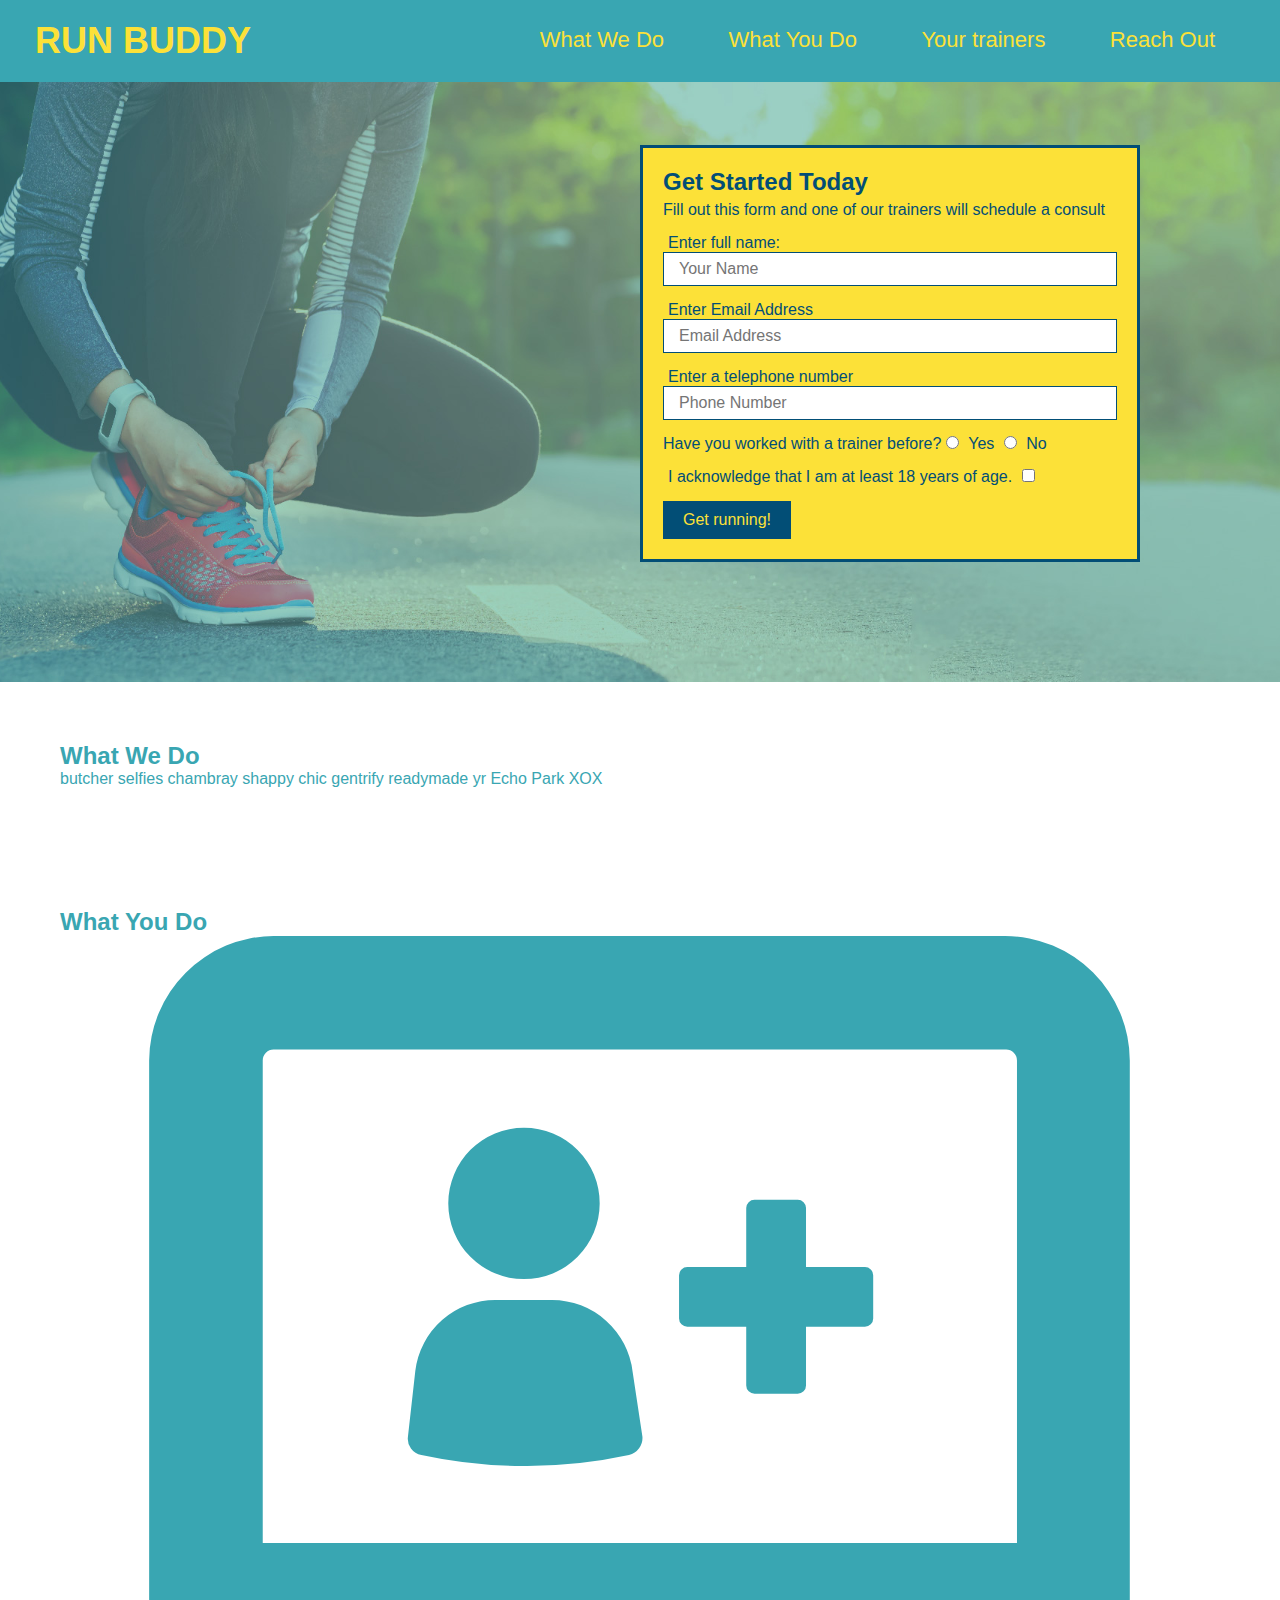
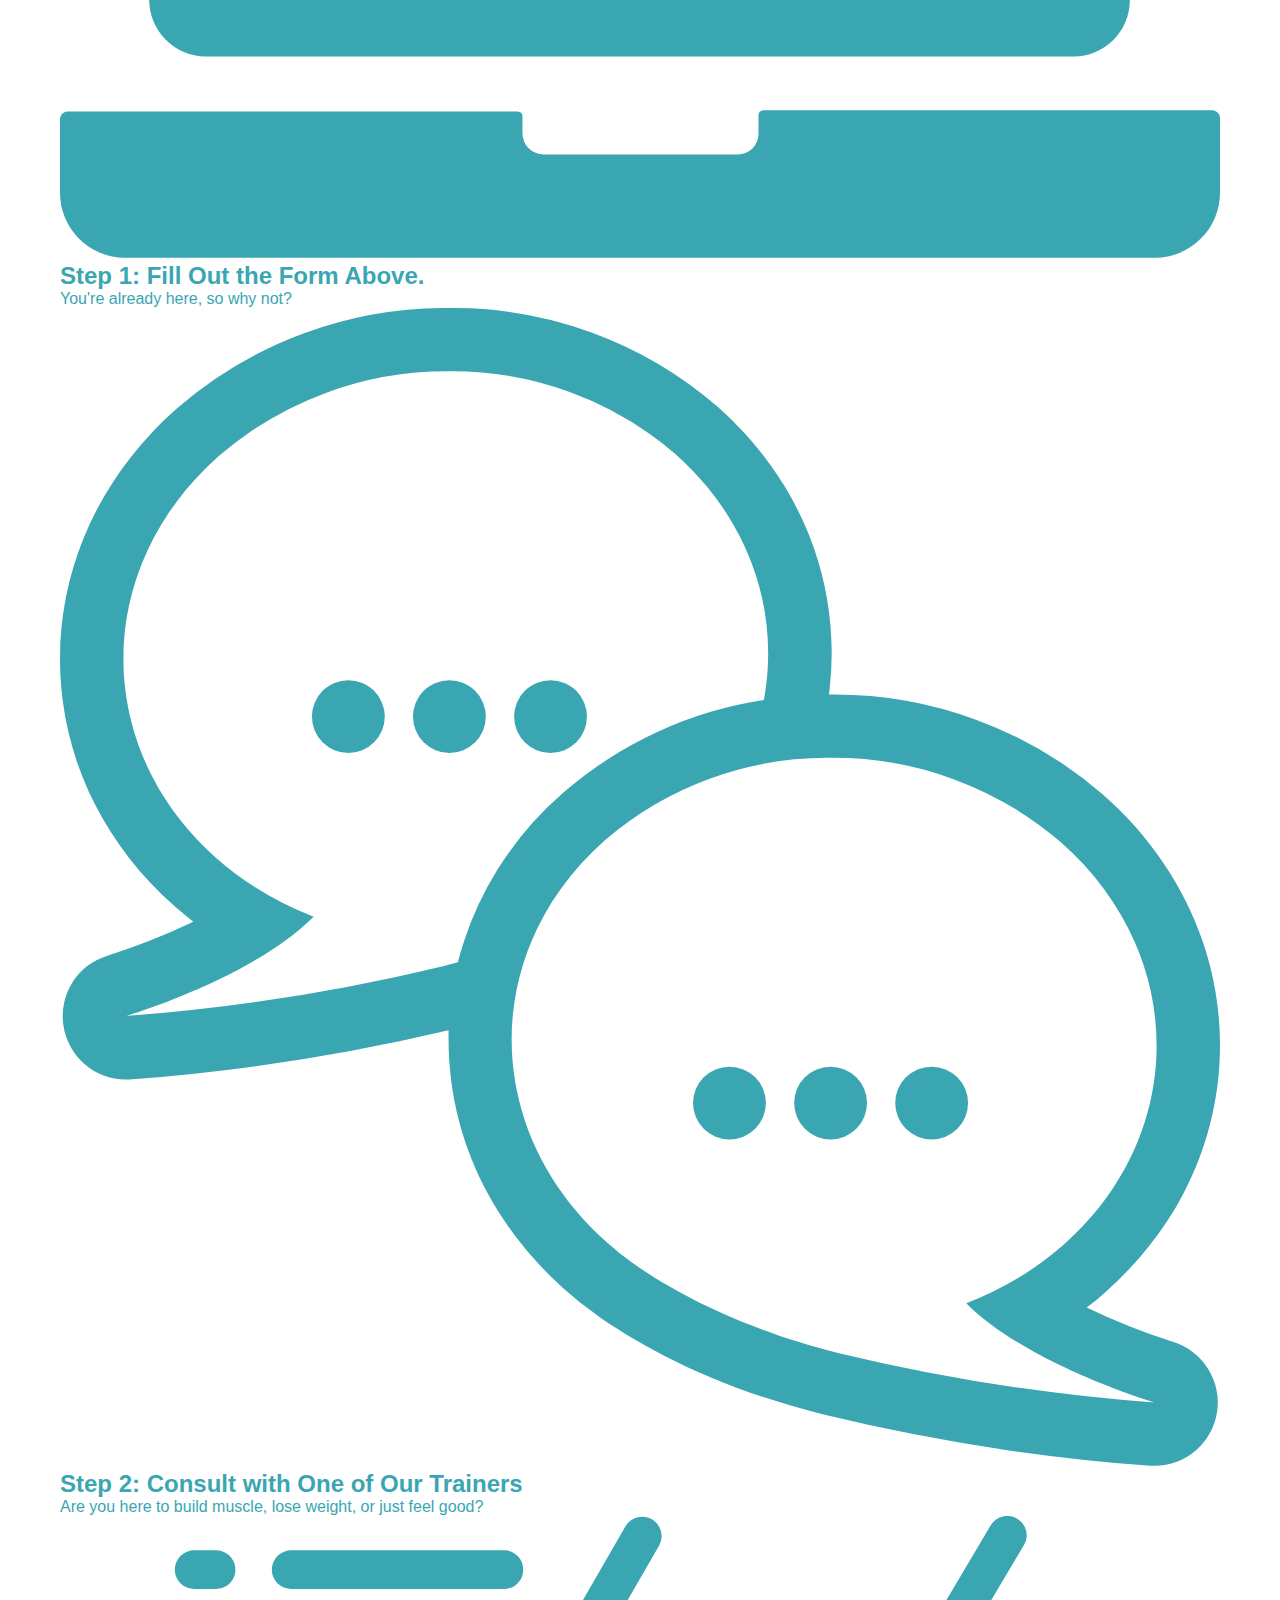
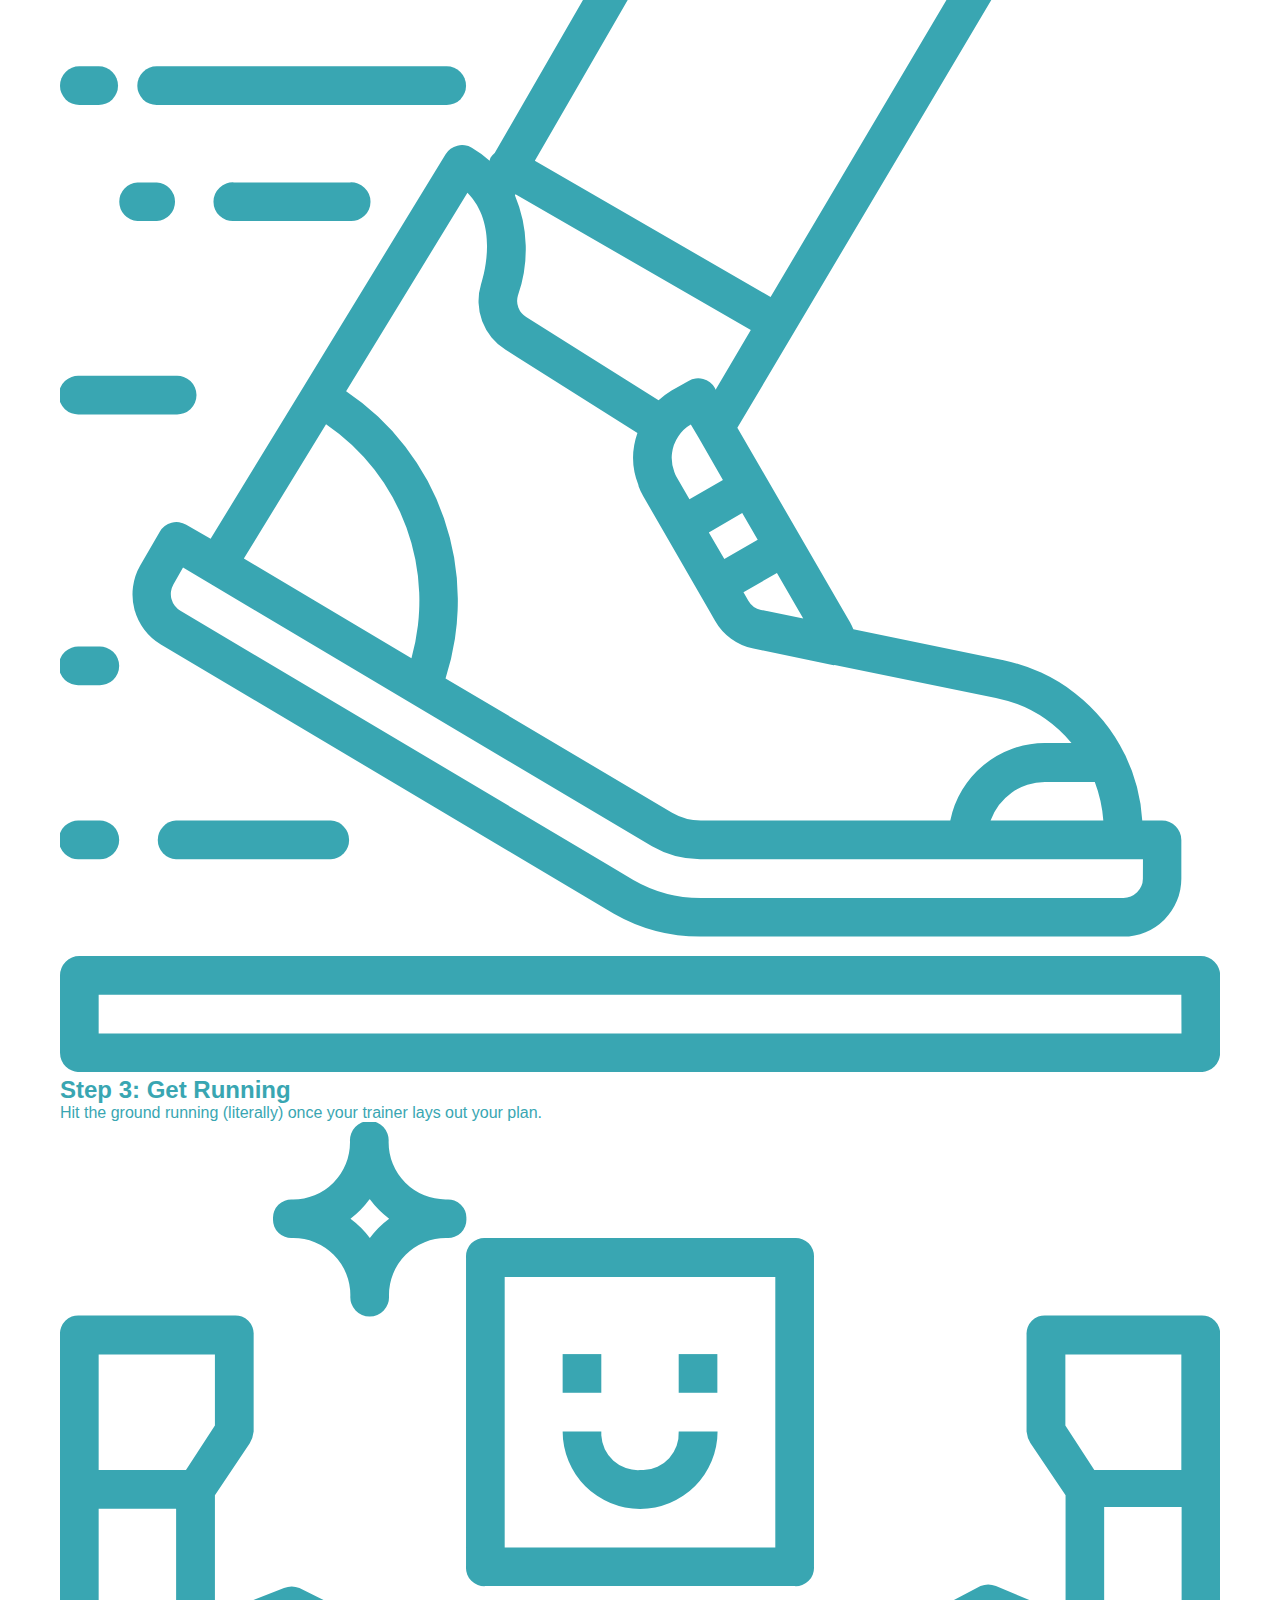
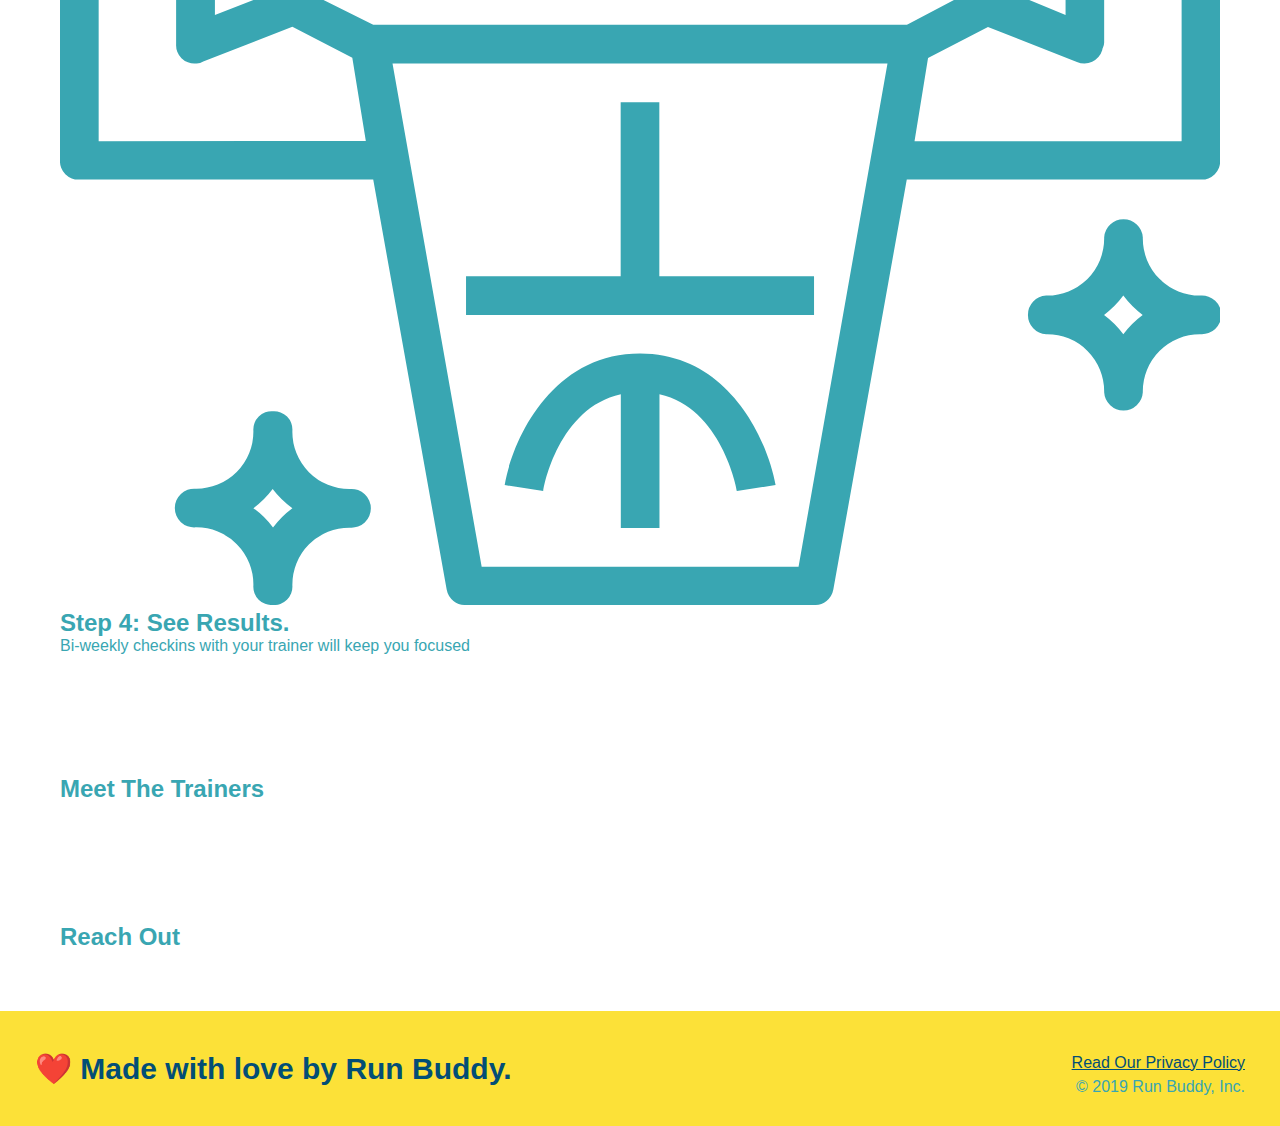
==== index.html @ 7d4fdf6b "added what you do images" ====
<!DOCTYPE html>
<html lang="en">
    <head>
        <meta charset="UTF-8" />
        <title>Run Buddy</title>
        <link rel="stylesheet" href="./assets/css/style.css">
    </head>
    <body>
        <!-- Navigation-->
        <header>
            <h1>
                <a href="/">RUN BUDDY</a>
            </h1>
            <nav>
                <!-- Unordered list element-->
                <ul>
                    <!-- List item element-->
                    <li>
                        <!-- Anchor element-->
                        <a href="#what-we-do">What We Do</a>
                    </li>
                    <li>
                        <a href="#what-you-do">What You Do</a>
                    </li>
                    <li>
                        <a href="#your-trainers">Your trainers</a>
                    </li>
                    <li>
                        <a href="#reach-out">Reach Out</a>
                    </li>
                </ul>
            </nav>
        </header>
        
        <!-- hero/Jumbotron-->
        <section class="hero">
            <div class="hero-form">
                <h3>Get Started Today</h3>
                <p>
                    Fill out this form and one of our trainers will schedule a consult
                </p>
                <!-- Add form element-->
                <Form>
                    <label for="name">Enter full name:</label>
                    <input type="text" placeholder="Your Name" name="name" id="name" class="form-input" />
                    <label for="email">Enter Email Address</label>
                    <input type="email" placeholder="Email Address" name="email" id="email" class="form-input" />
                    <label for="phone">Enter a telephone number</label>
                    <input type="tel" placeholder="Phone Number" name="phone" id="phone" class="form-input" />
                    <p>
                        Have you worked with a trainer before?
                        <input type="radio" name="trainer-confirm" id="trainer-yes" />
                        <label for="trainer-yes">Yes</label>
                        <input type="radio" name="trainer-confirm" id="trainer-no" />
                        <label for="trainer-no">No</label>
                    </p>
                    <p>
                        <label for="checkbox" >
                            I acknowledge that I am at least 18 years of age.
                        </label>
                        <input type="checkbox" name="age-confirm" id="checkbox" />
                    </p>
                    <button type="submit">
                        Get running!
                    </button>
                </Form>
            </div>
        </section>
        <!-- end hero-->

        <!-- "what we do" section-->
        <section id="what-we-do">
            <h2>What We Do</h2>
            <p>
                butcher selfies chambray shappy chic gentrify readymade yr Echo Park XOX
            </p>
        </section>

        <!-- "what you do" section-->
        <section id="what-you-do">
            <h2>What You Do</h2>

            <div>
                <img src="./assets/images/step-1.svg" alt="" />
                <h3>Step 1: Fill Out the Form Above.</h3>
                <p>You're already here, so why not?</p>
            </div>

            <div>
                <img src="./assets/images/step-2.svg" alt="" />
                <h3>Step 2: Consult with One of Our Trainers</h3>
                <p>Are you here to build muscle, lose weight, or just feel good?</p>
            </div>

            <div>
                <img src="./assets/images/step-3.svg" alt="" />
                <h3>Step 3: Get Running</h3>
                <p>Hit the ground running (literally) once your trainer lays out your plan.</p>
            </div>

            <div>
                <img src="./assets/images/step-4.svg" alt="" />
                <h3>Step 4: See Results.</h3>
                <p>Bi-weekly checkins with your trainer will keep you focused</p>
            </div>
        </section>
        
        <!-- "Meet the trainer" section-->
        <section>
            <h2>Meet The Trainers</h2>
        </section>

        <!-- "Reach Out" section-->
        <section>
            <h2>Reach Out</h2>
        </section>

        <!--Footer-->
        <footer>
            <h2>❤️ Made with love by Run Buddy.</h2>
            <div>
                <a href="#">Read Our Privacy Policy</a><br />
                &copy; 2019 Run Buddy, Inc.
            </div>
        </footer>
    </body>
</html>
---- assets/css/style.css ----
* {
    margin: 0;
    padding: 0;
    box-sizing: border-box;
}

body {
    color: #39a6b2;
    font-family: Helvetica, Arial, sans-serif;
}

/* apply styles to <header>*/
header {
    padding: 20px 35px;
    background-color: #39a6b2
}

header h1 {
    font-weight: bold;
    font-size: 36px;
    color: #fce138;
    margin: 0;
    display: inline;
}

header a {
    text-decoration: none;
    color: #fce138;
}

header nav {
    float: right;
    margin: 7px 0;
}

header nav ul li {
    display: inline;
}

header nav ul li a {
    margin: 0 30px;
    font-weight: lighter;
    font-size: 22px;
}

footer {
    background: #fce138;
    width: 100%;
    padding: 40px 35px;
}

footer h2{
    display: inline;
    color: #024e76;
    font-size: 30px;
    margin: 0;
}

footer div {
    float: right;
    line-height: 1.5;
    text-align: right;
}

footer a {
    color: #024e76;
}

section {
    padding: 60px;
}

/* Hero Style Start */
.hero {
    padding: 60px;
    background-image: url("../images/hero-bg.jpg");
    height: 600px;
    background-size: cover;
    background-position: center;
    position: relative;
}

.hero-form {
    background-color: #fce138;
    padding: 20px;
    width: 500px;
    color: #024e76;
    border: solid 3px #024e76;
    position: absolute;
    bottom: 120px;
    right: 140px;
}

.hero-form p {
    margin: 5px 0 15px 0;
}

section h3 {
    font-size: 24px;
    margin: 0;
}

.form-input {
    border: 1px solid #024e76;
    display: block;
    padding: 7px 15px;
    font-size: 16px;
    color: #024e76;
    width: 100%;
    margin-bottom: 15px;
}

.hero-form label {
    margin: 0 5px;
}

.hero-form button {
    color: #fce138;
    background-color: #024e76;
    border: none;
    padding: 10px 20px;
    font-size: 16px;
}
/* Hero Style End */
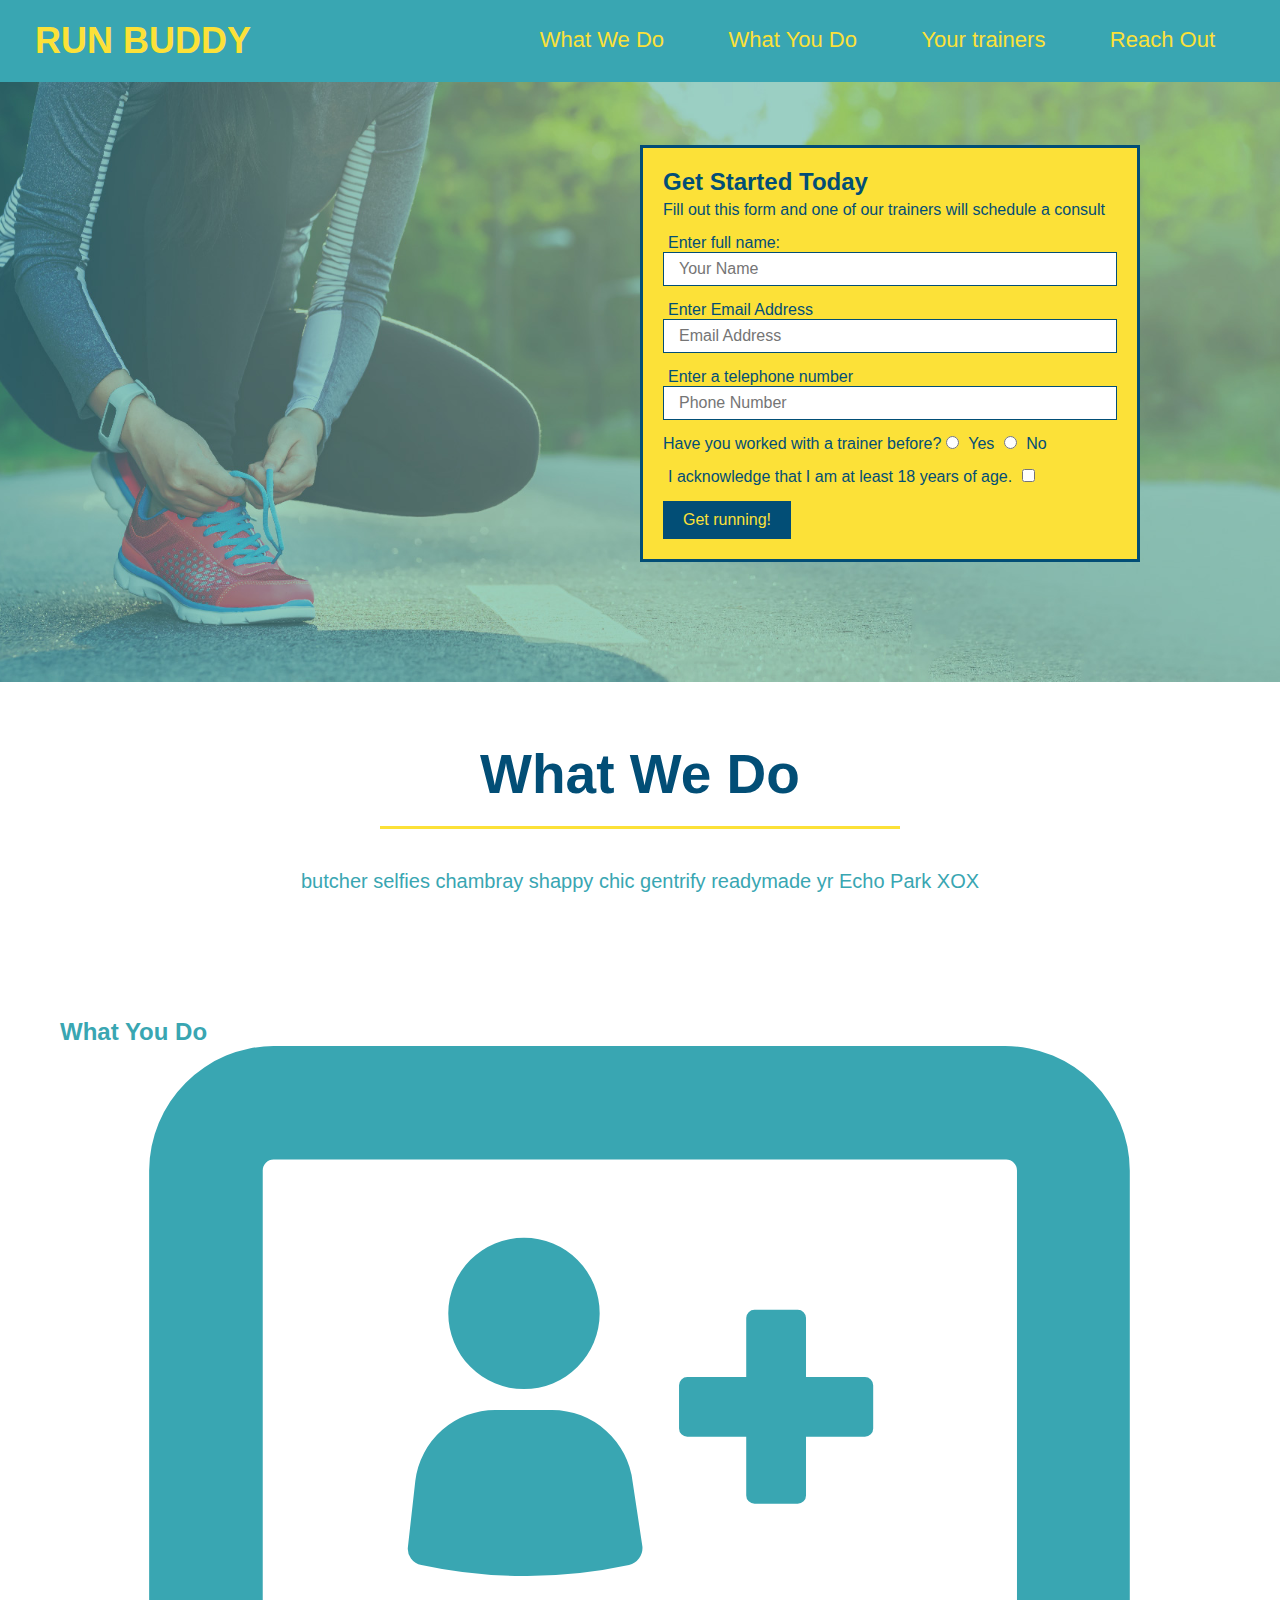
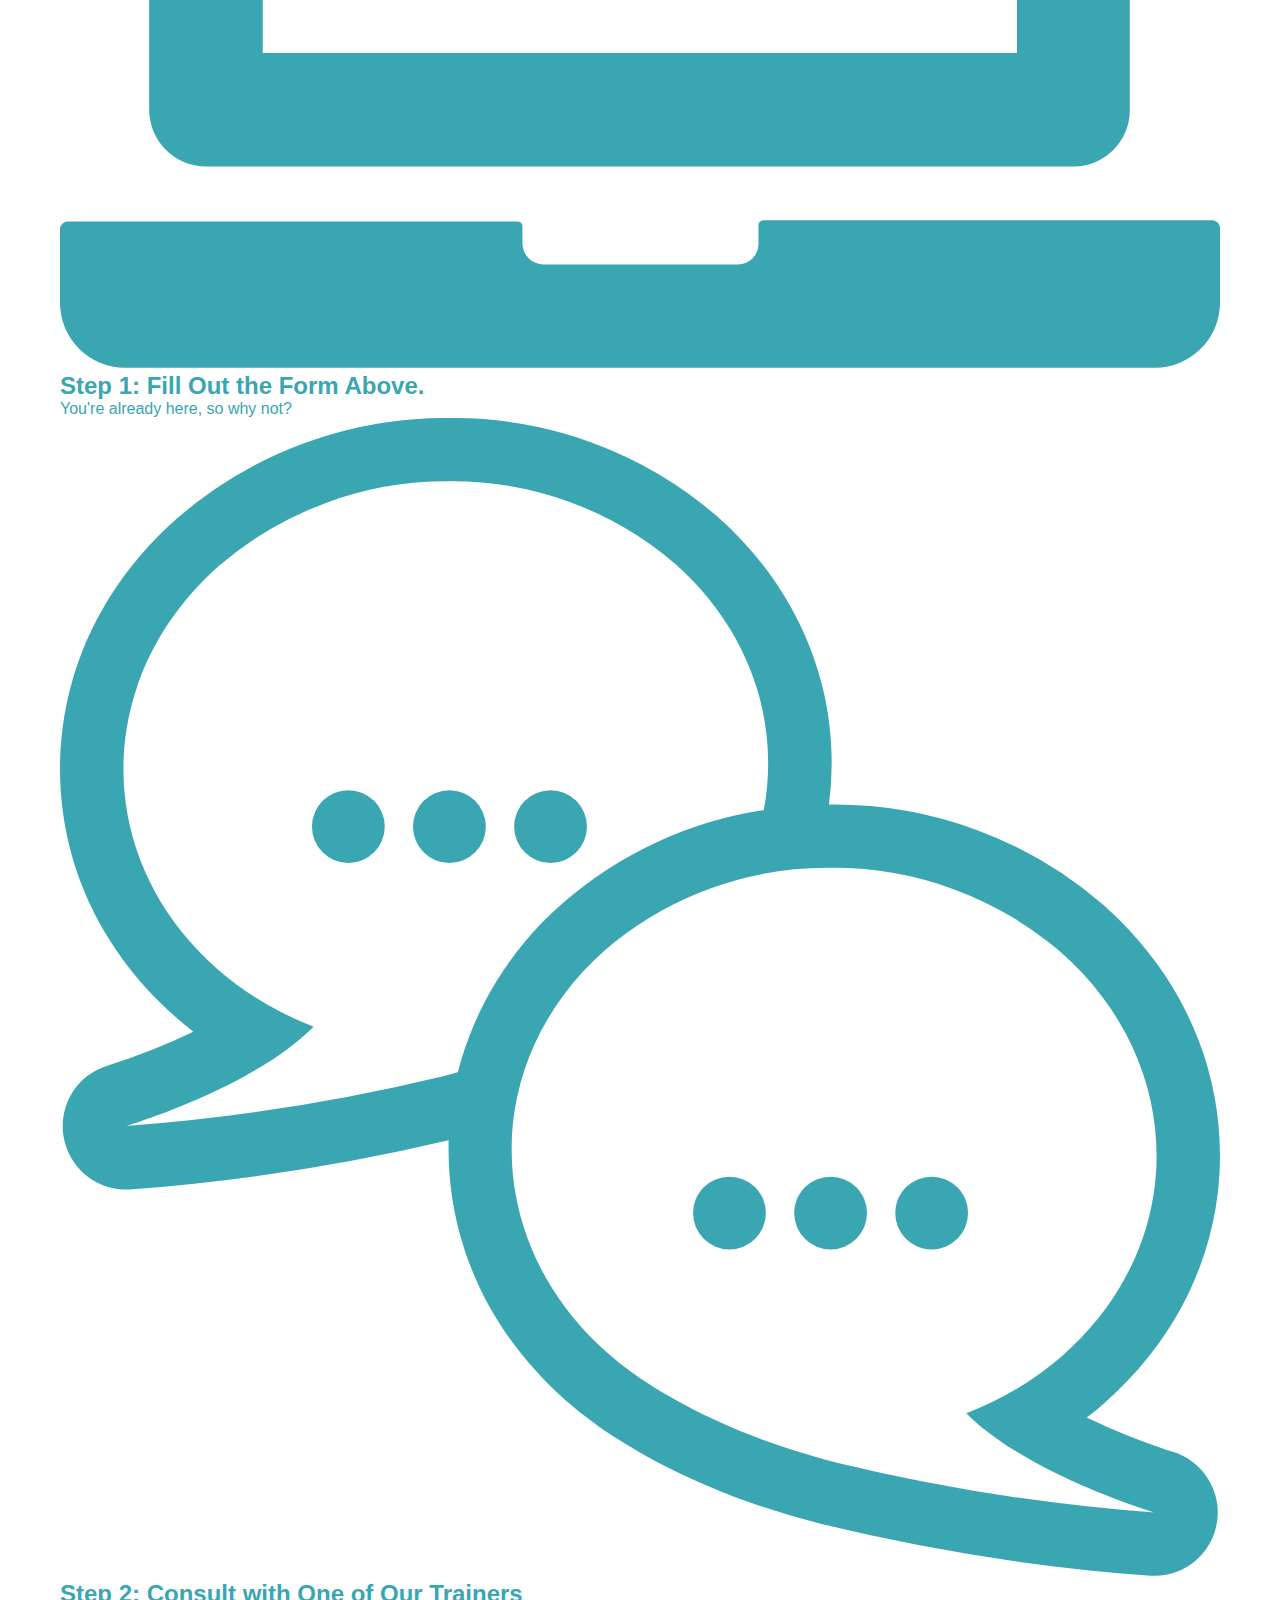
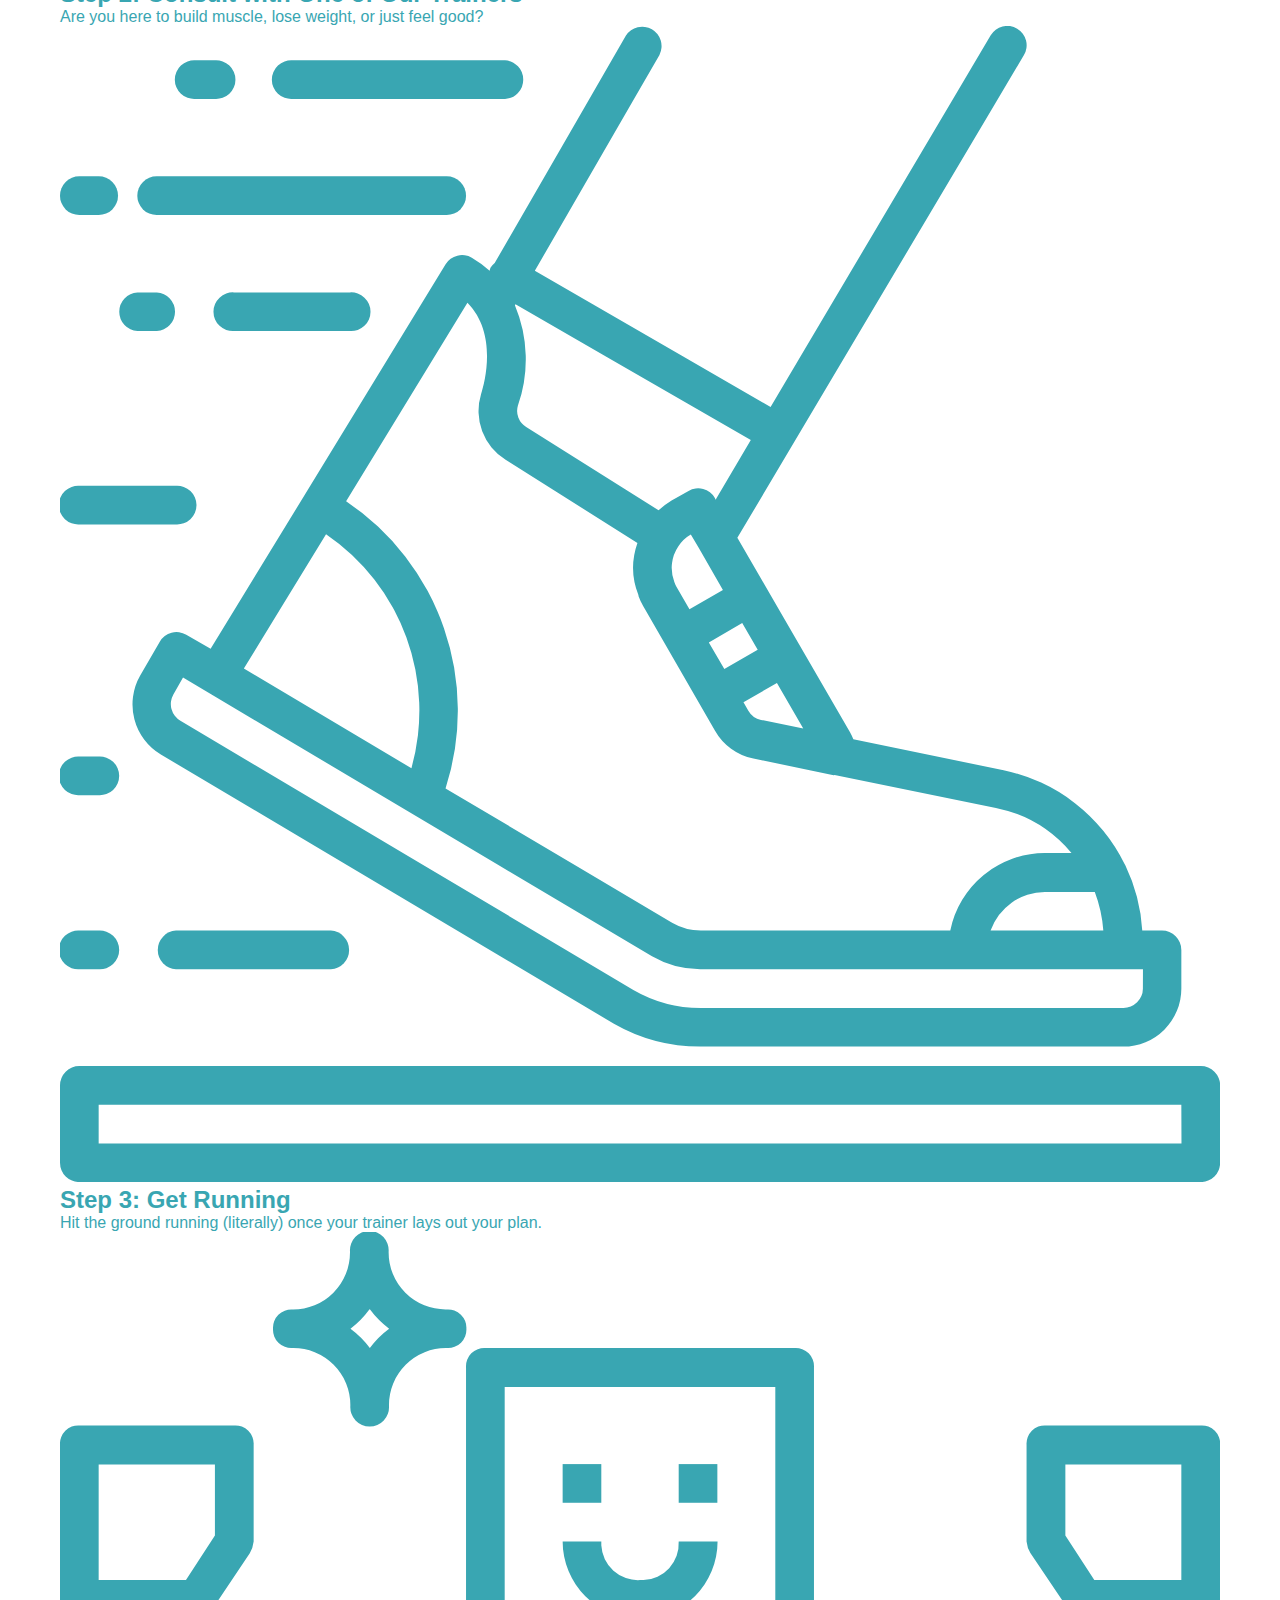
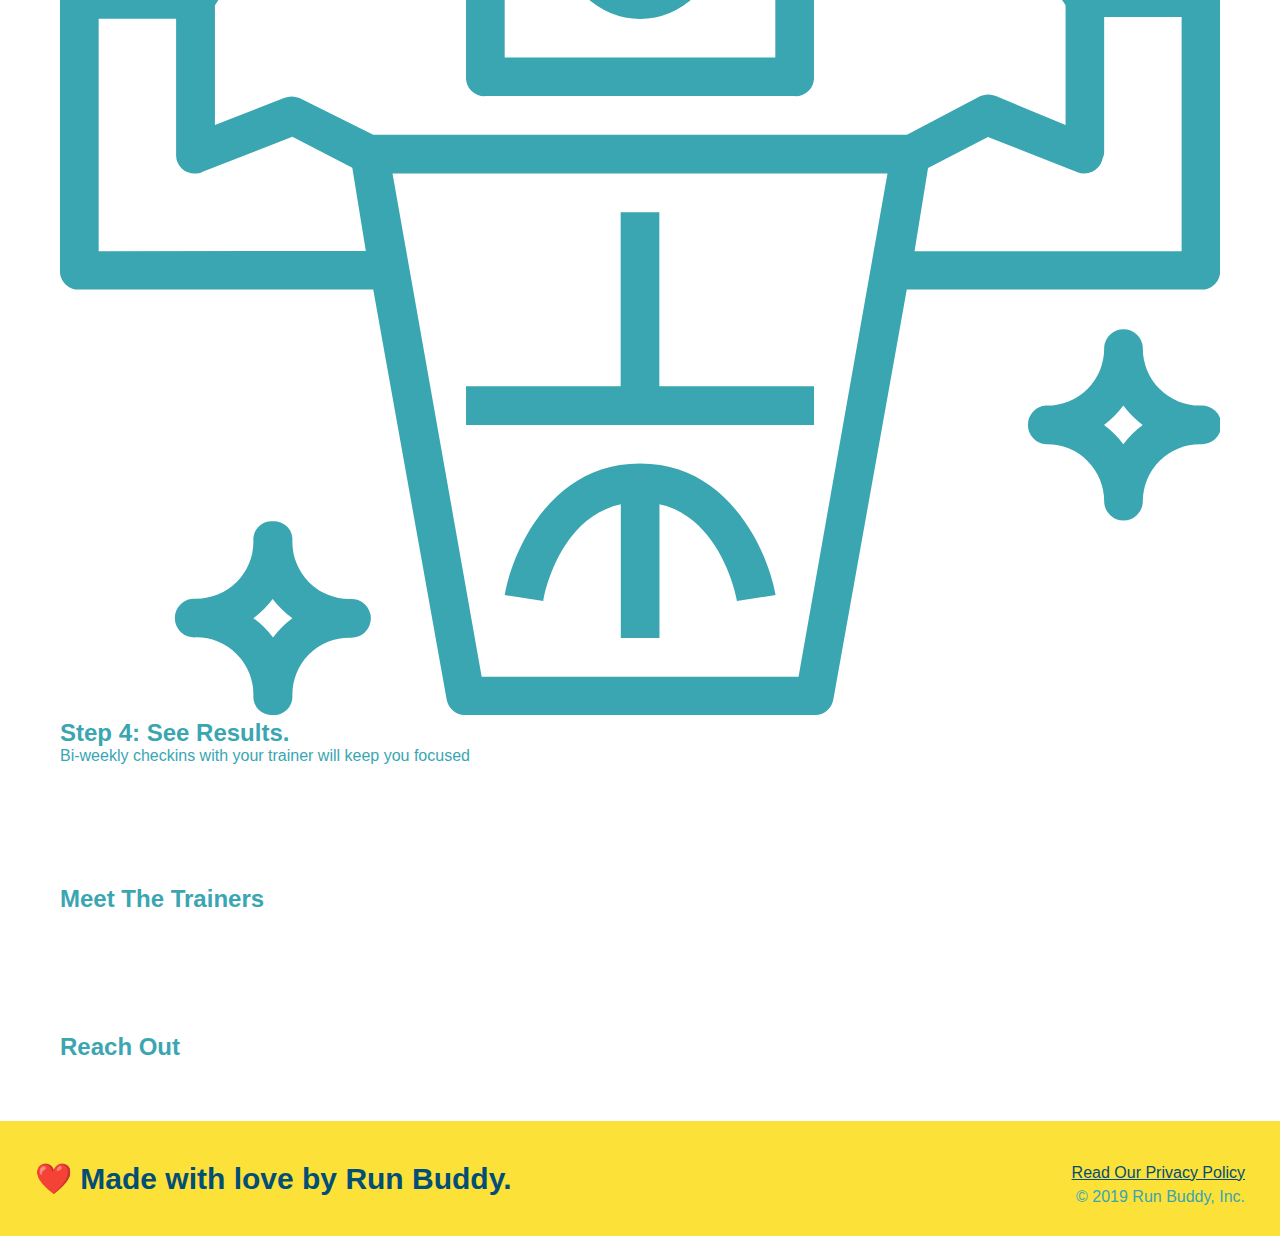
==== commit e88290e2: "styled what we do section" ====
--- a/index.html
+++ b/index.html
@@ -69,7 +69,7 @@
         <!-- end hero-->
 
         <!-- "what we do" section-->
-        <section id="what-we-do">
+        <section id="what-we-do" class="intro">
             <h2>What We Do</h2>
             <p>
                 butcher selfies chambray shappy chic gentrify readymade yr Echo Park XOX
--- a/assets/css/style.css
+++ b/assets/css/style.css
@@ -121,4 +121,26 @@
     padding: 10px 20px;
     font-size: 16px;
 }
-/* Hero Style End */+/* Hero Style End */
+
+.intro {
+    text-align: center;
+}
+
+.intro h2 {
+    font-size: 55px;
+    color: #024e76;
+    margin-bottom: 35px;
+    padding: 0 100px 20px 100px;
+    border-bottom: 3px solid;
+    border-color: #fce138;
+    display: inline-block;
+}  
+
+.intro p {
+    line-height: 1.7;
+    color: #39a6b2;
+    width: 80%;
+    font-size: 20px;
+    margin: 0 auto;
+}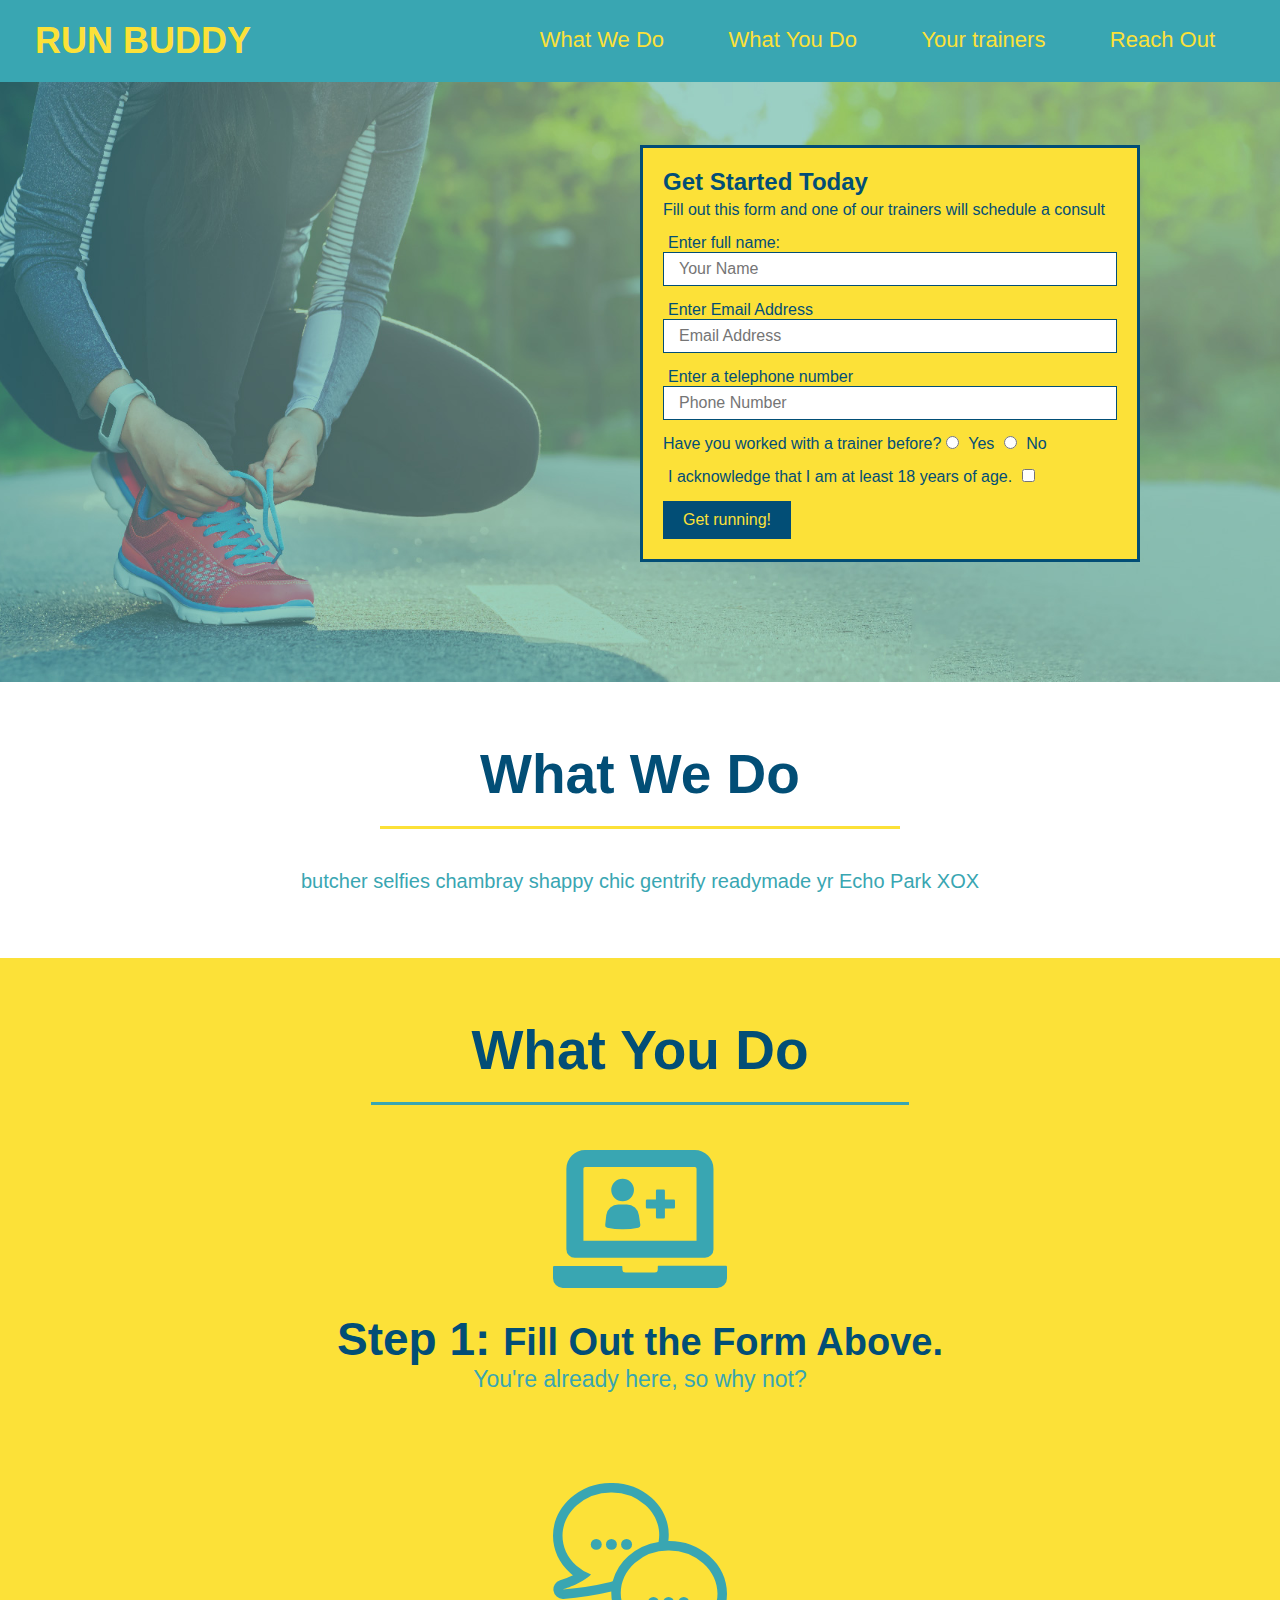
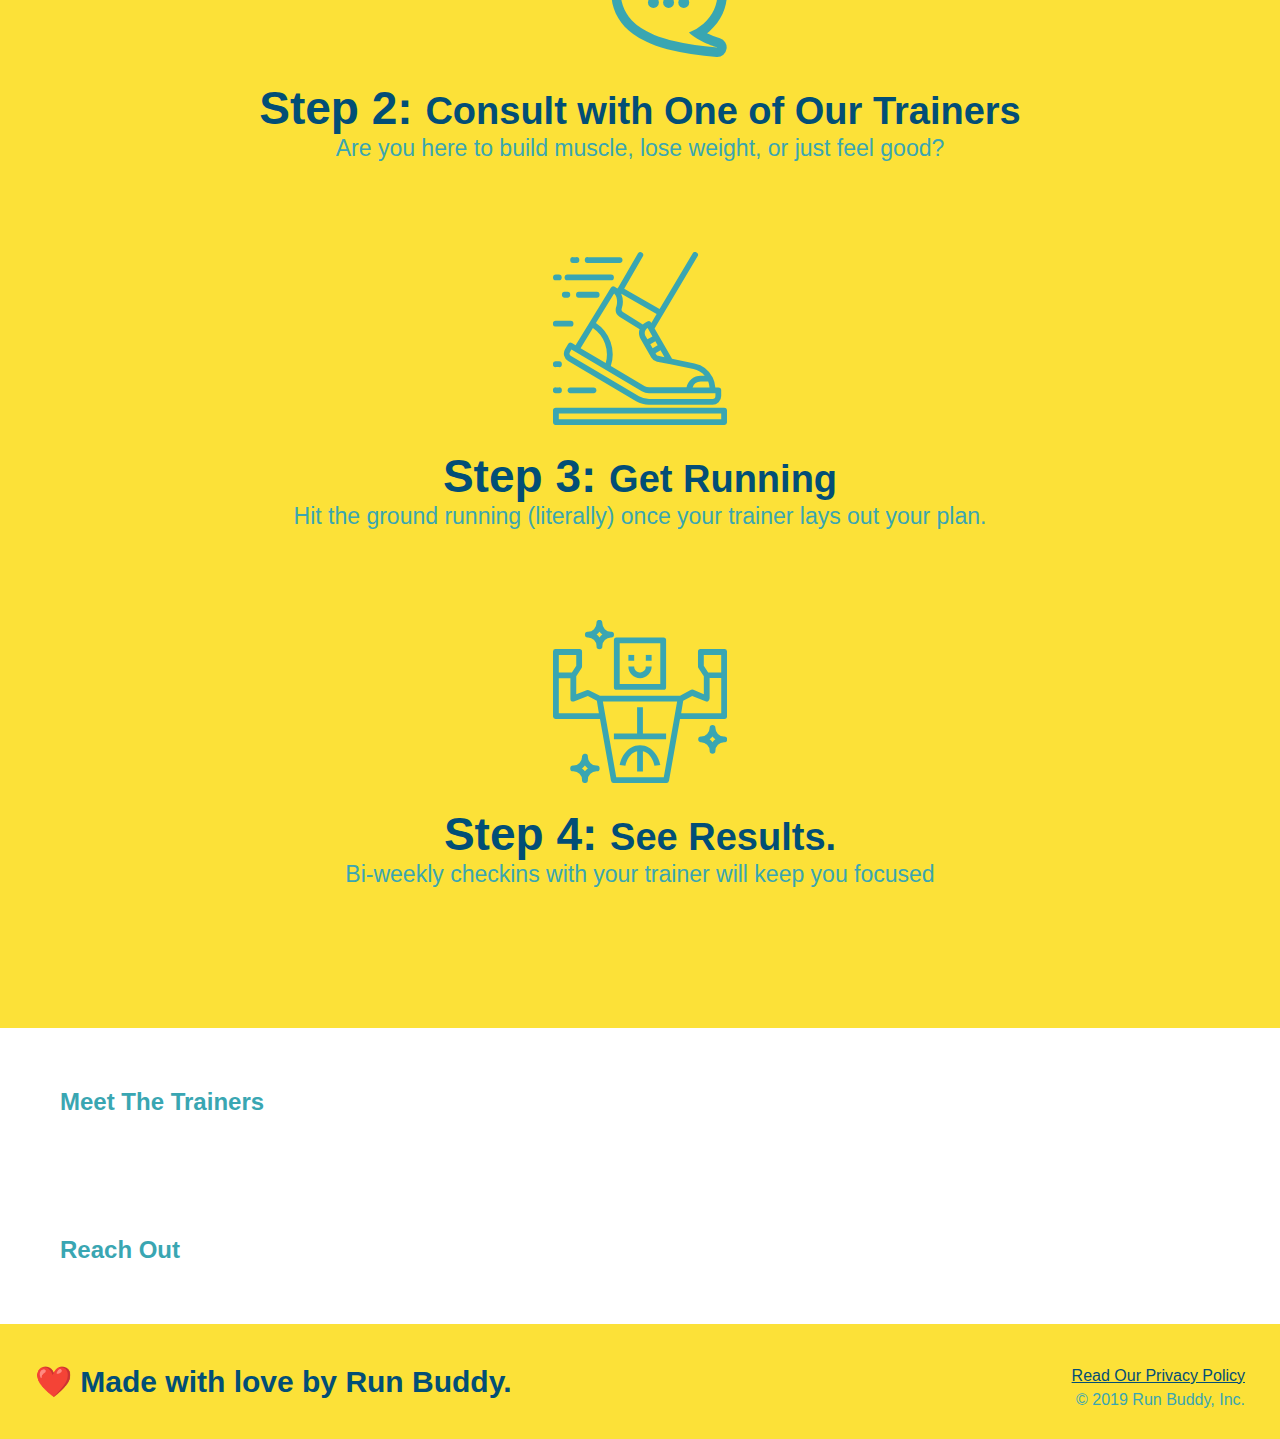
==== commit f4c56868: "added styling to steps" ====
--- a/index.html
+++ b/index.html
@@ -70,37 +70,37 @@
 
         <!-- "what we do" section-->
         <section id="what-we-do" class="intro">
-            <h2>What We Do</h2>
+            <h2 class="section-title primary-border">What We Do</h2>
             <p>
                 butcher selfies chambray shappy chic gentrify readymade yr Echo Park XOX
             </p>
         </section>
 
         <!-- "what you do" section-->
-        <section id="what-you-do">
-            <h2>What You Do</h2>
+        <section id="what-you-do" class="steps">
+            <h2 class="section-title secondary-border">What You Do</h2>
 
             <div>
                 <img src="./assets/images/step-1.svg" alt="" />
-                <h3>Step 1: Fill Out the Form Above.</h3>
+                <h3>Step 1: <span>Fill Out the Form Above.</span></h3>
                 <p>You're already here, so why not?</p>
             </div>
 
             <div>
                 <img src="./assets/images/step-2.svg" alt="" />
-                <h3>Step 2: Consult with One of Our Trainers</h3>
+                <h3>Step 2: <span>Consult with One of Our Trainers</span></h3>
                 <p>Are you here to build muscle, lose weight, or just feel good?</p>
             </div>
 
             <div>
                 <img src="./assets/images/step-3.svg" alt="" />
-                <h3>Step 3: Get Running</h3>
+                <h3>Step 3: <span>Get Running</span></h3>
                 <p>Hit the ground running (literally) once your trainer lays out your plan.</p>
             </div>
 
             <div>
                 <img src="./assets/images/step-4.svg" alt="" />
-                <h3>Step 4: See Results.</h3>
+                <h3>Step 4: <span>See Results.</span></h3>
                 <p>Bi-weekly checkins with your trainer will keep you focused</p>
             </div>
         </section>
--- a/assets/css/style.css
+++ b/assets/css/style.css
@@ -127,15 +127,6 @@
     text-align: center;
 }
 
-.intro h2 {
-    font-size: 55px;
-    color: #024e76;
-    margin-bottom: 35px;
-    padding: 0 100px 20px 100px;
-    border-bottom: 3px solid;
-    border-color: #fce138;
-    display: inline-block;
-}  
 
 .intro p {
     line-height: 1.7;
@@ -143,4 +134,50 @@
     width: 80%;
     font-size: 20px;
     margin: 0 auto;
+}
+
+.section-title {
+    font-size: 55px;
+    color: #024e76;
+    margin-bottom: 35px;
+    padding: 0 100px 20px 100px;
+    display: inline-block;
+    border-bottom: 3px solid;
+}
+
+.primary-border {
+    border-color: #fce138;
+}
+
+.secondary-border {
+    border-color: #39a6b2;
+}
+
+.steps {
+    text-align:center;
+    background: #fce138;
+}
+
+.steps div {
+    margin-bottom: 80px;
+}
+
+.steps img {
+    width: 15%;
+    margin: 10px 0;
+}
+
+.steps h3 {
+    color: #024e76;
+    font-size: 46px;
+    margin-top: 10px;
+}
+
+.steps p {
+    color: #39a6b2;
+    font-size: 23px;
+}
+
+.steps span {
+    font-size: 38px;
 }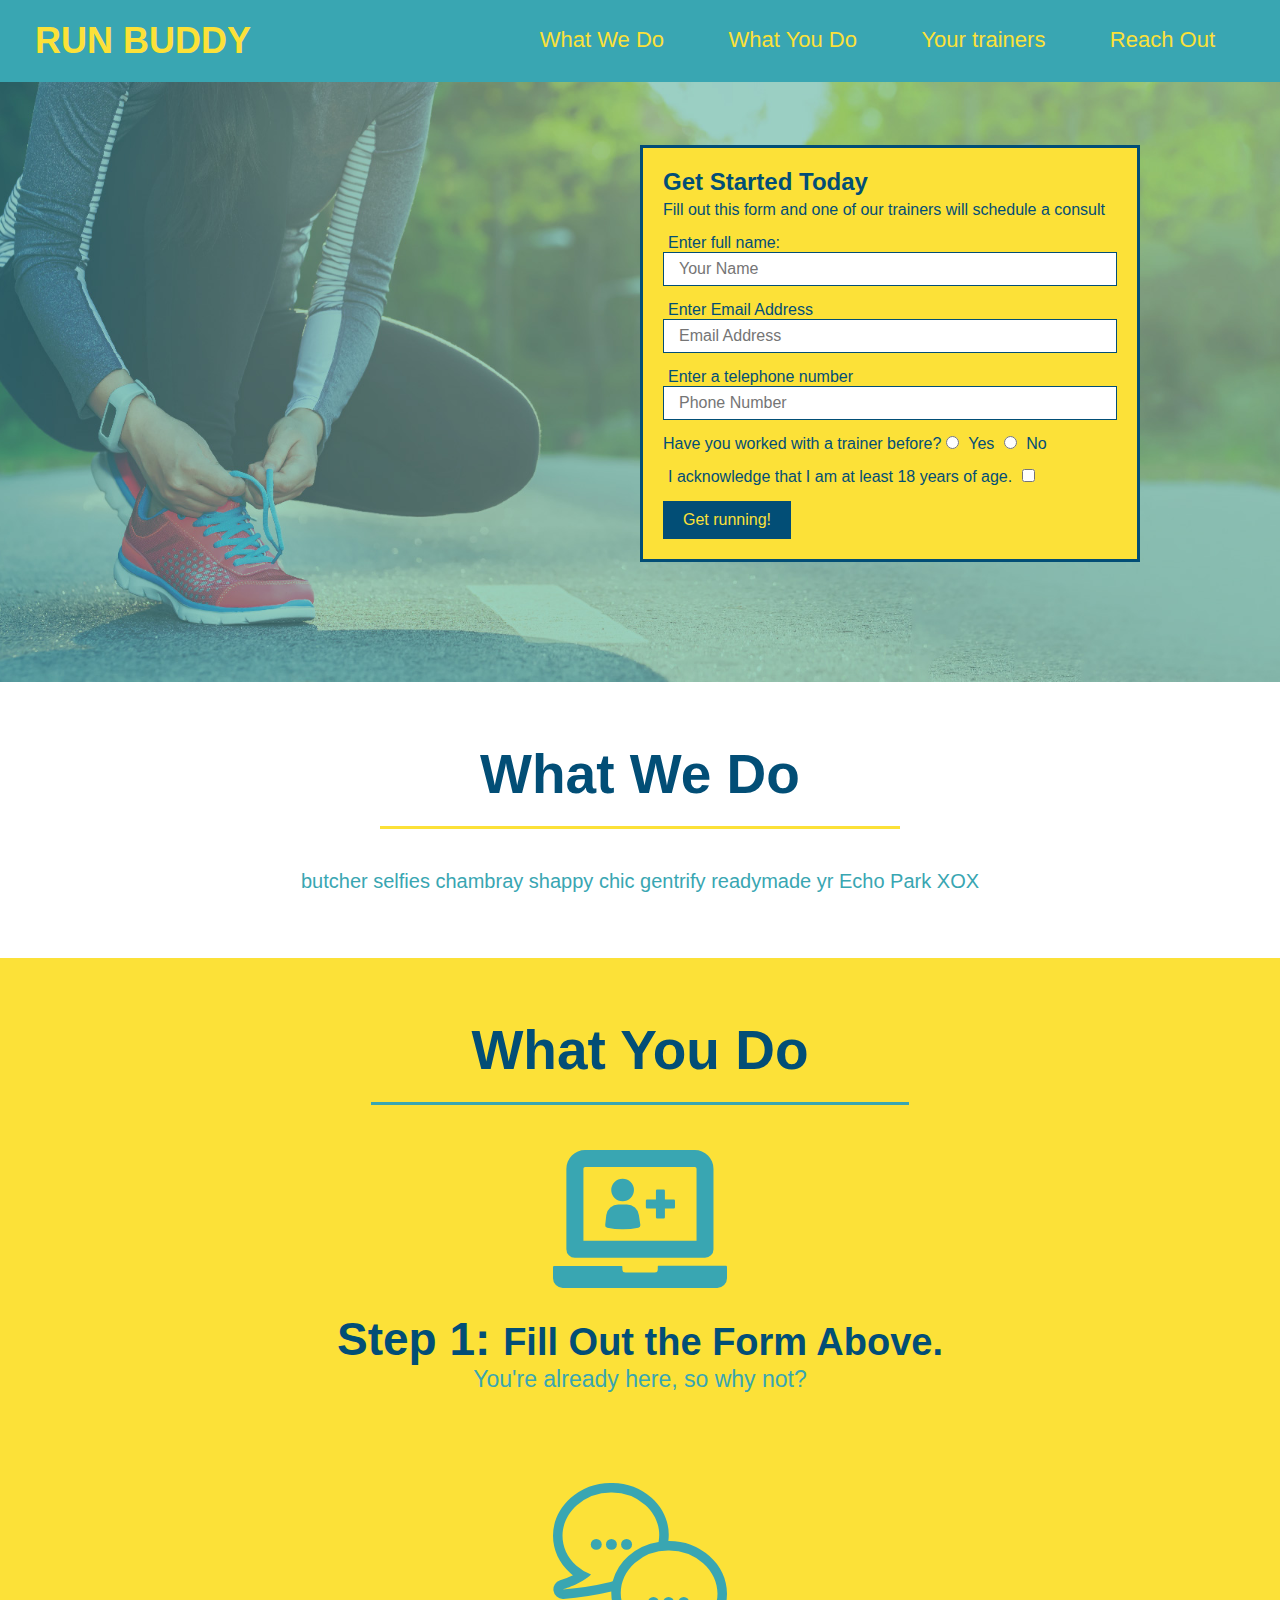
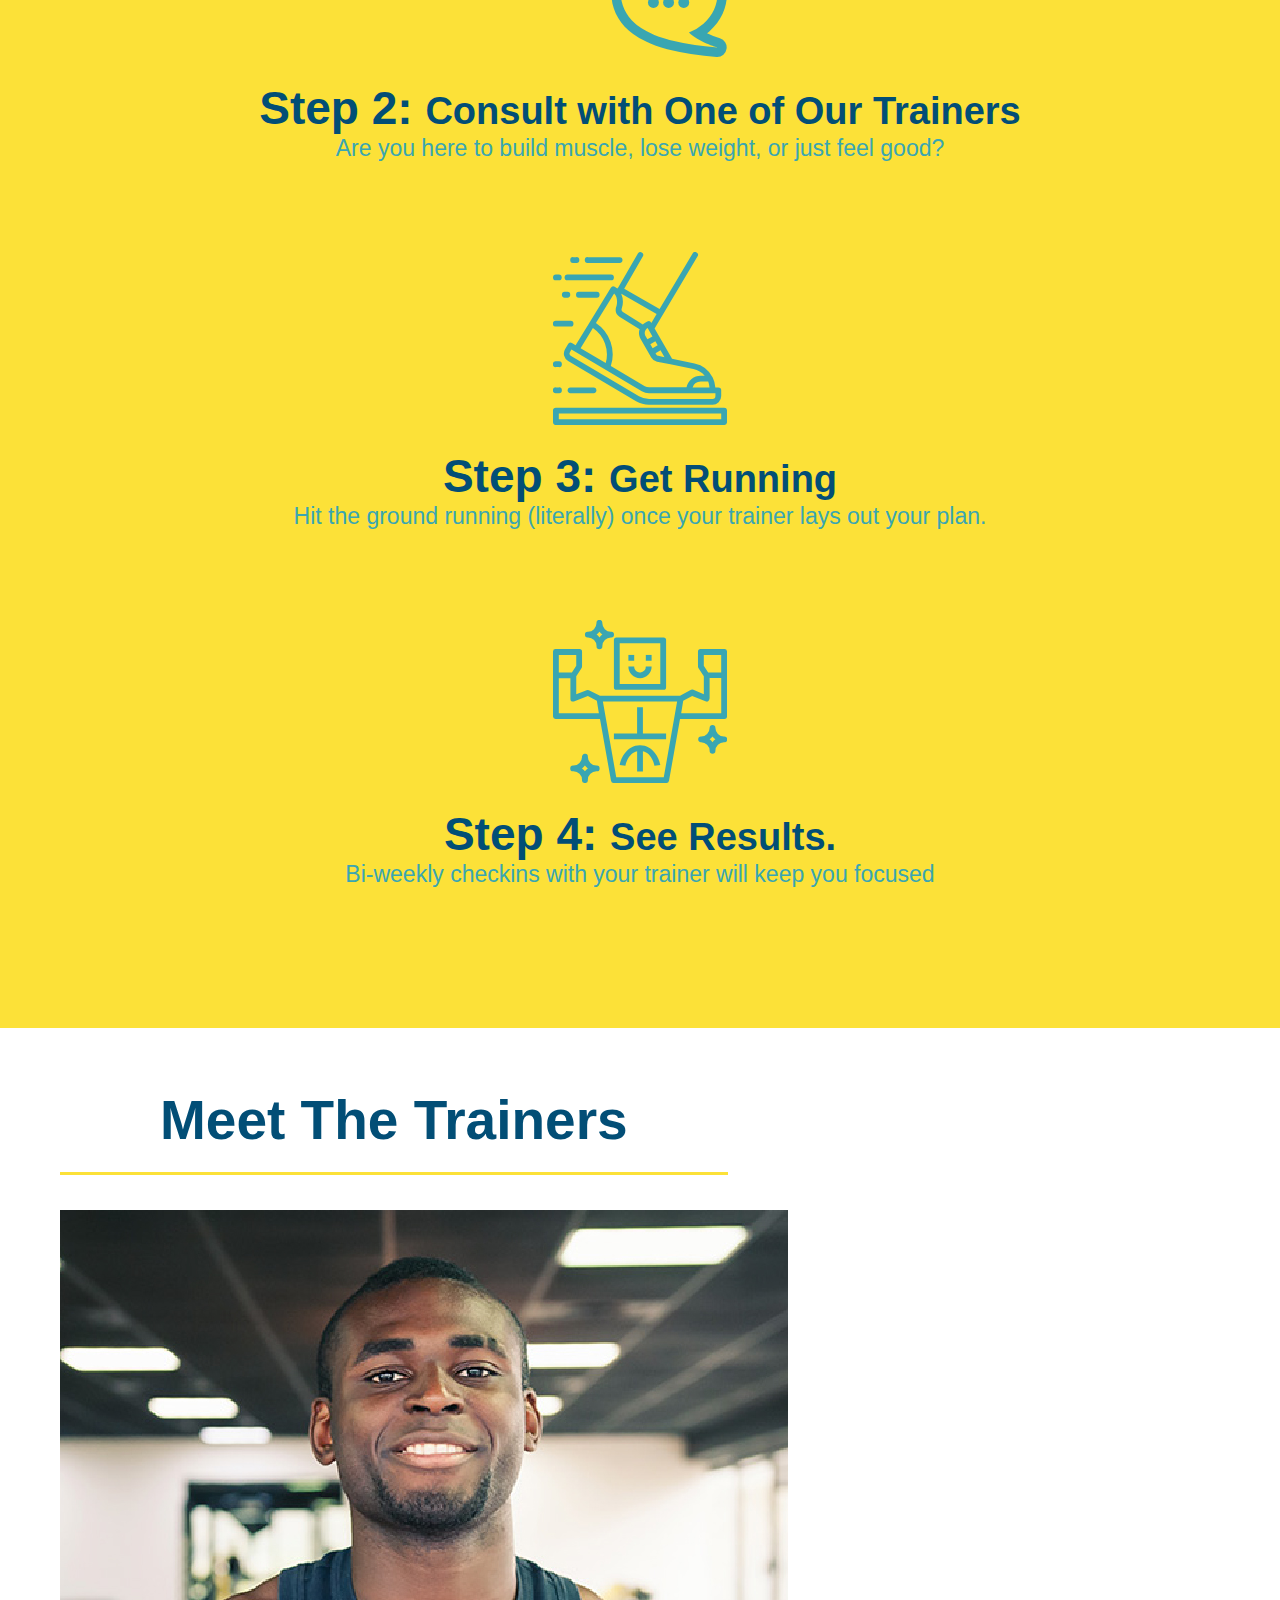
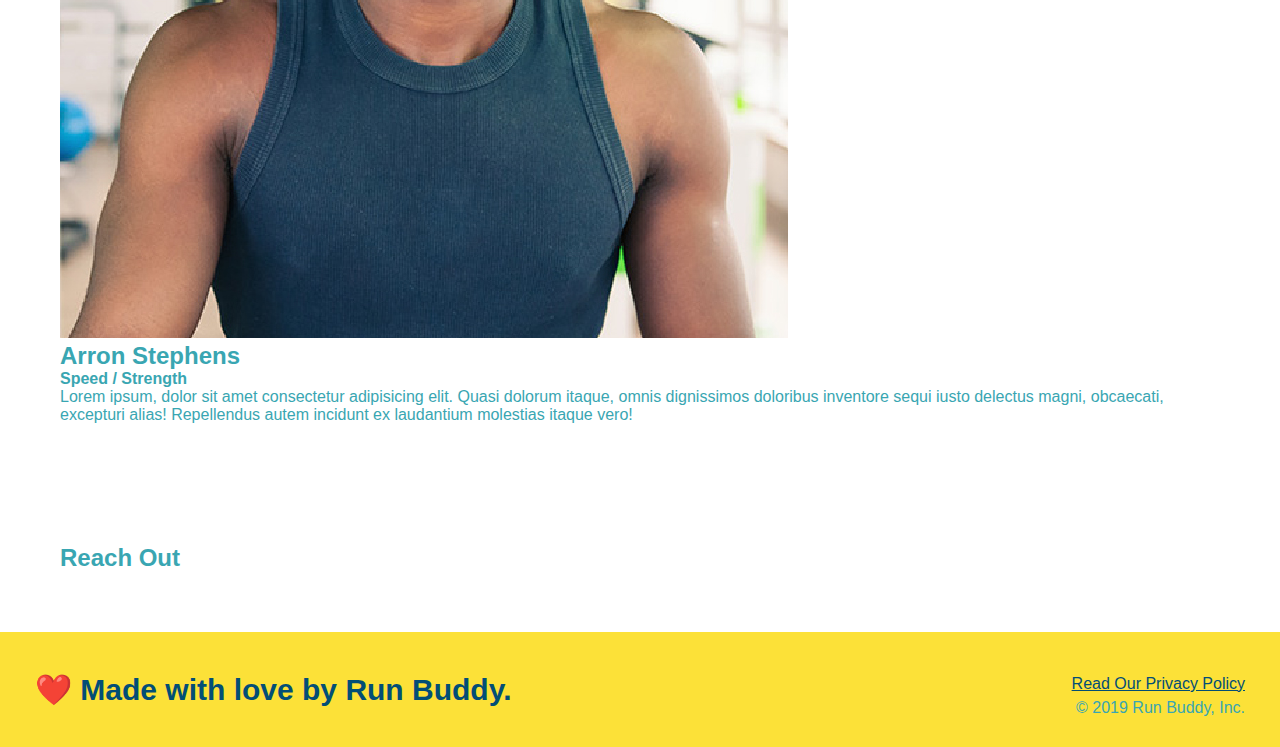
==== commit 2536413b: "added trainer 1 html" ====
--- a/index.html
+++ b/index.html
@@ -106,8 +106,18 @@
         </section>
         
         <!-- "Meet the trainer" section-->
-        <section>
-            <h2>Meet The Trainers</h2>
+        <section id="your-trainers" class="trainers">
+            <h2 class="section-title primary-border">Meet The Trainers</h2>
+            <article>
+                <img src="./assets/images/trainer-1.jpg" alt="Arron Stephans in his workout clothes, ready to pump iron" />
+                <div class="trainer-bio">
+                    <h3>Arron Stephens</h3>
+                    <h4>Speed / Strength</h4>
+                    <p>
+                        Lorem ipsum, dolor sit amet consectetur adipisicing elit. Quasi dolorum itaque, omnis dignissimos doloribus inventore sequi iusto delectus magni, obcaecati, excepturi alias! Repellendus autem incidunt ex laudantium molestias itaque vero!
+                    </p>
+                </div>
+            </article>
         </section>
 
         <!-- "Reach Out" section-->
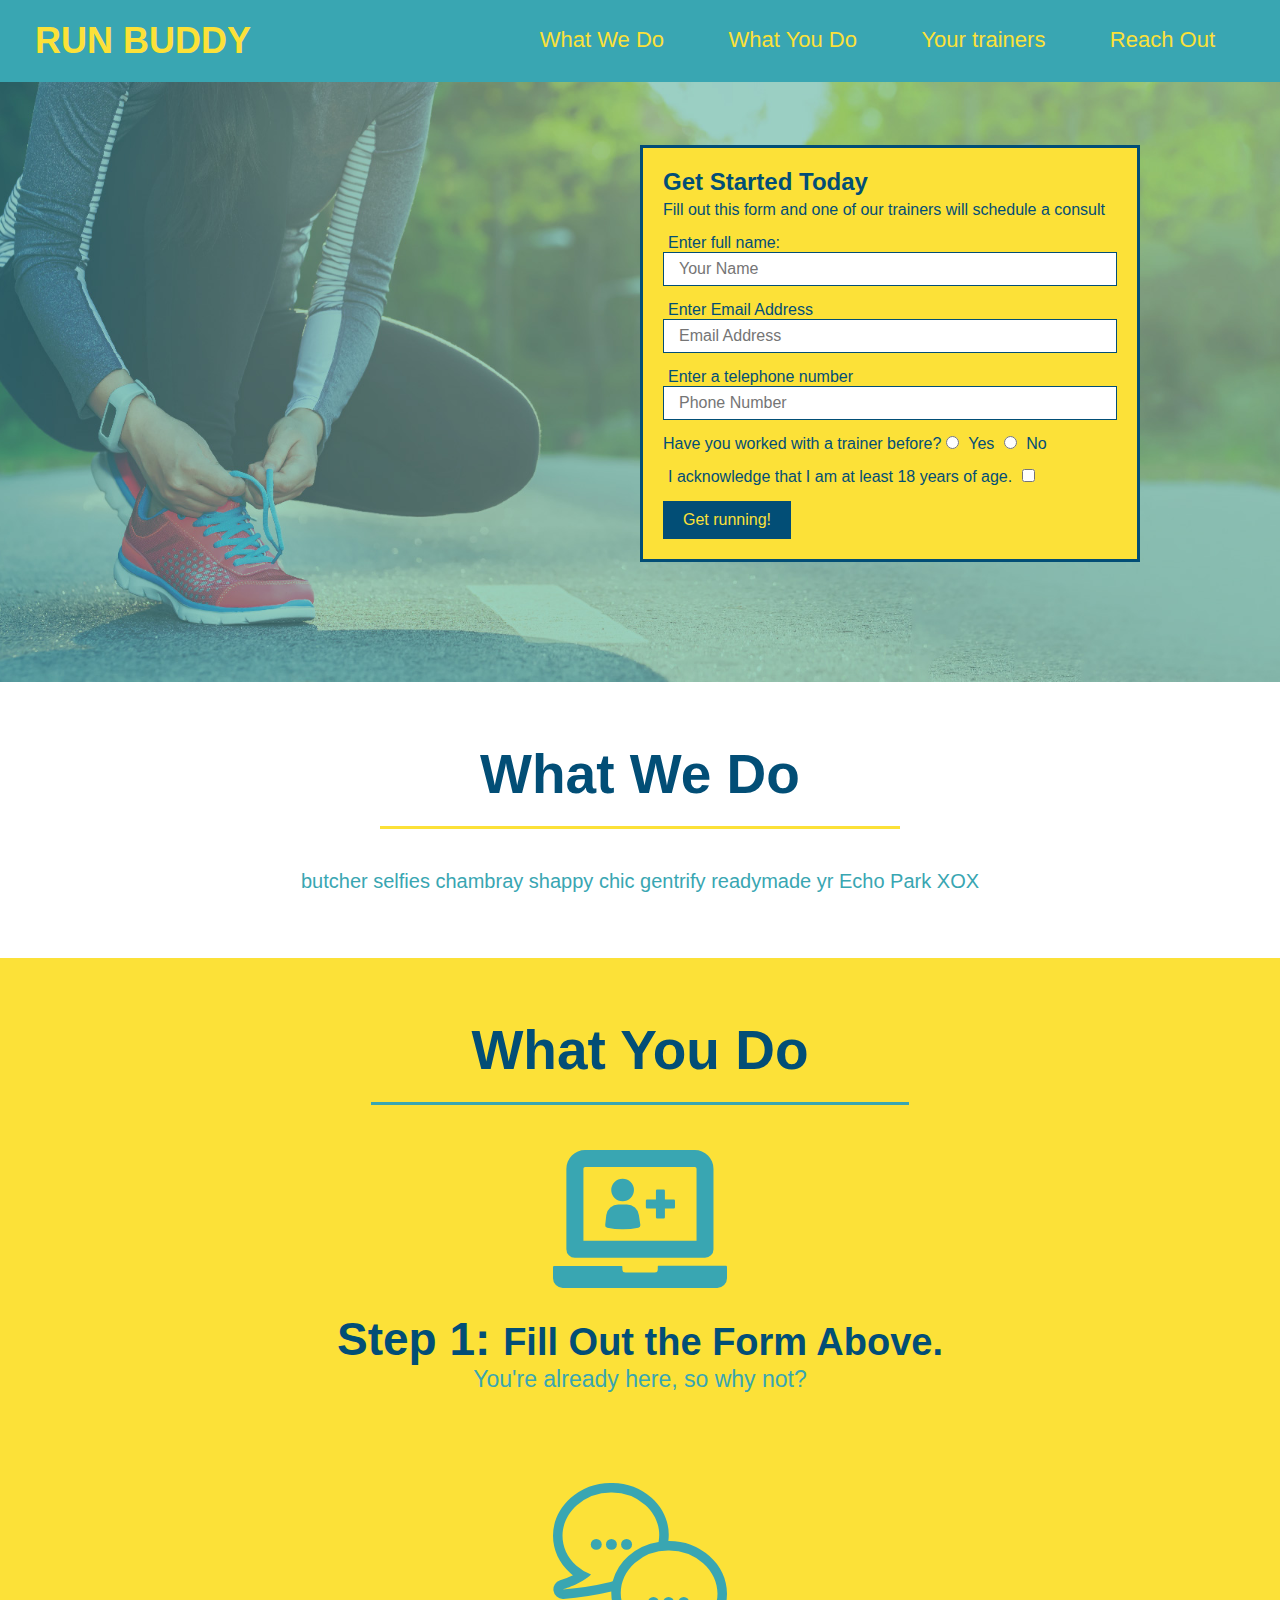
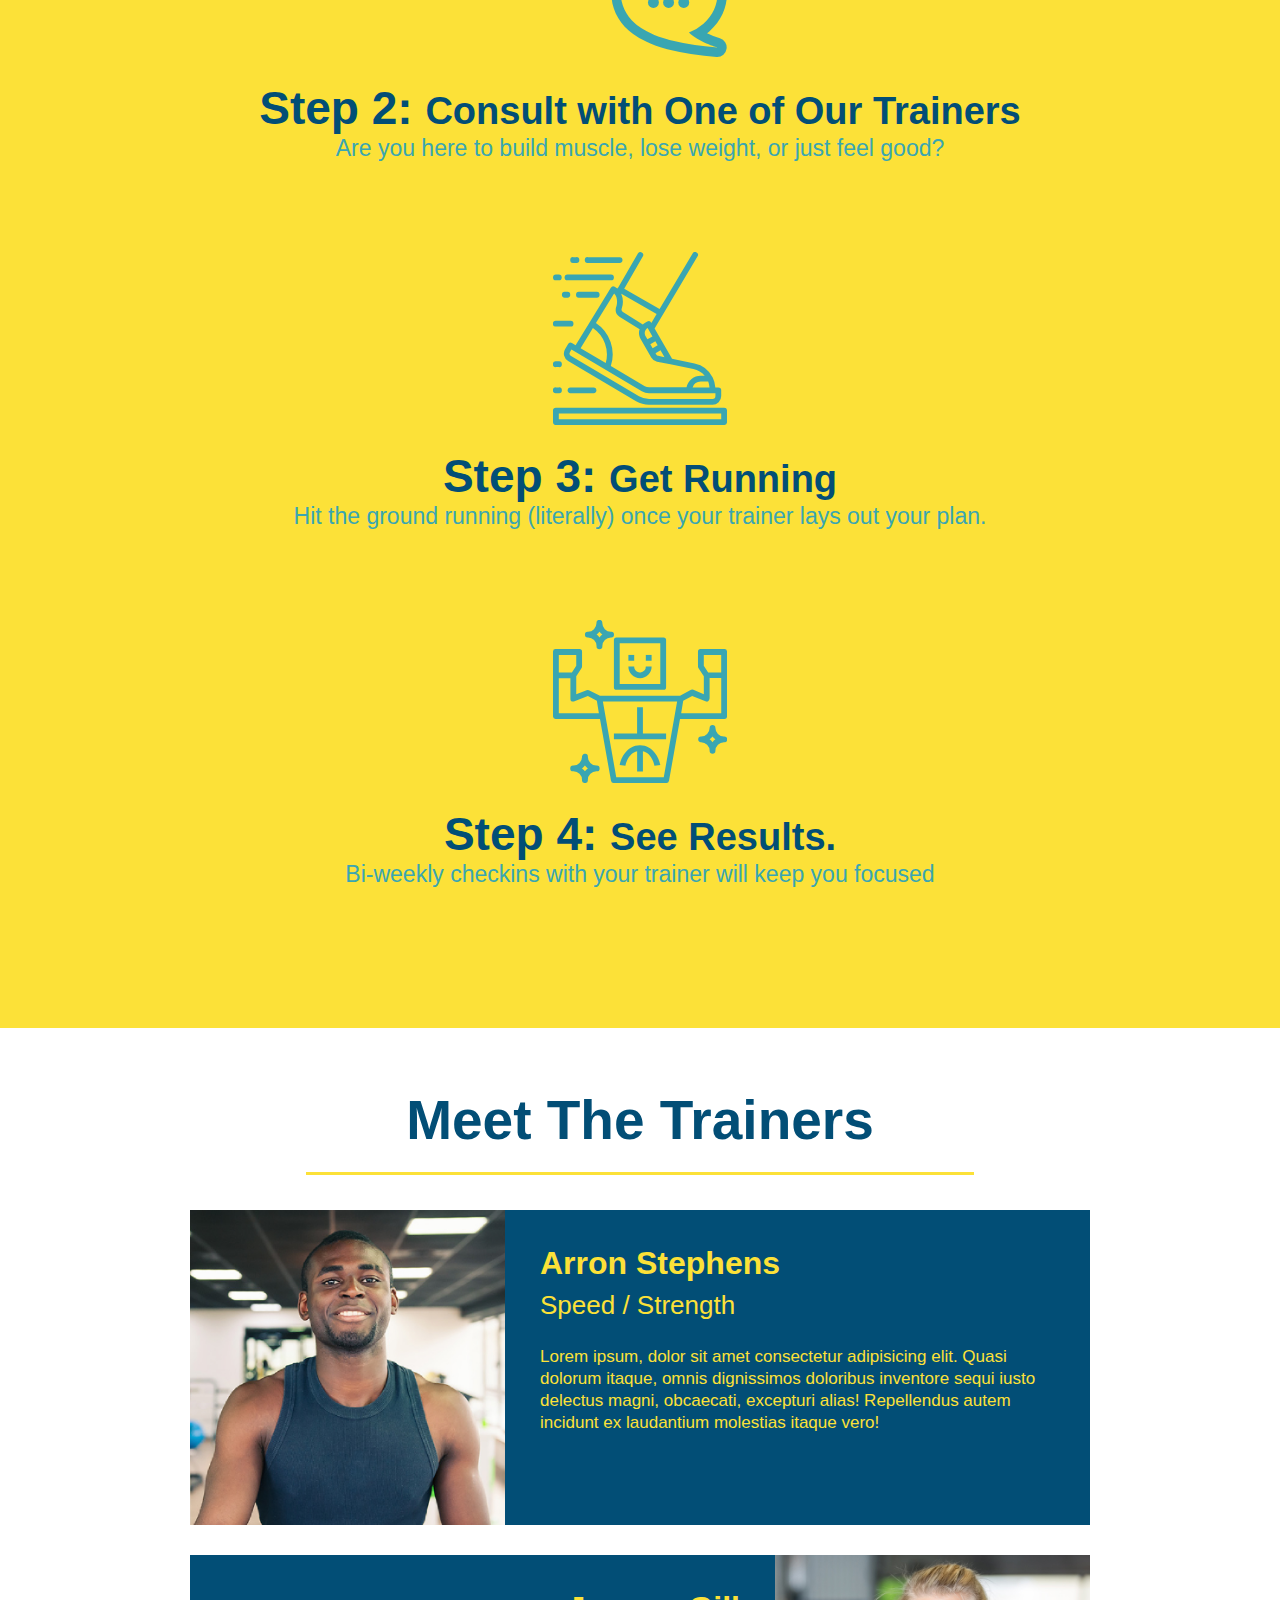
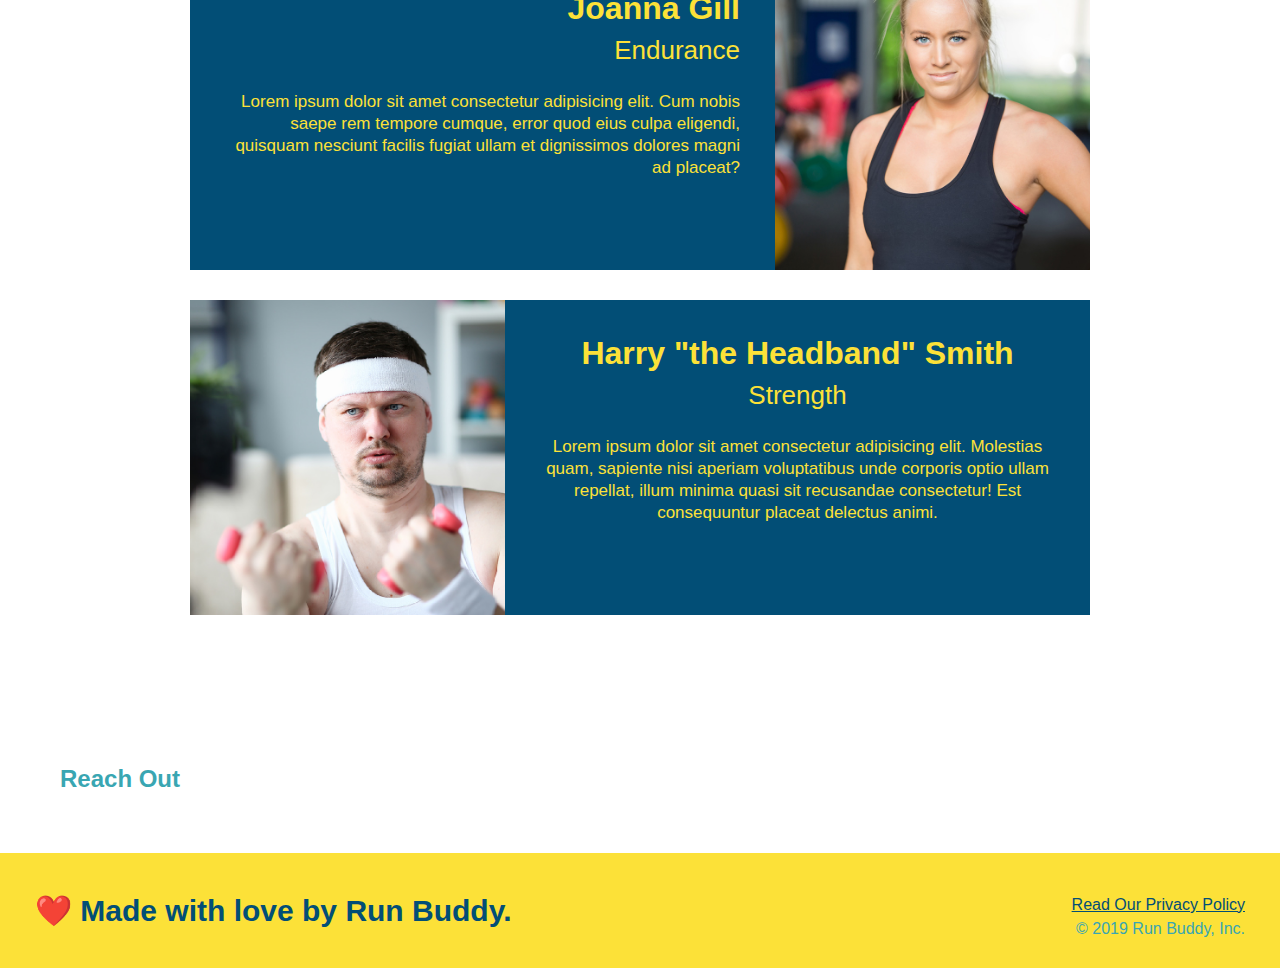
==== commit f2e68b44: "added trainer html" ====
--- a/index.html
+++ b/index.html
@@ -108,13 +108,37 @@
         <!-- "Meet the trainer" section-->
         <section id="your-trainers" class="trainers">
             <h2 class="section-title primary-border">Meet The Trainers</h2>
-            <article>
+            <article class="trainer">
                 <img src="./assets/images/trainer-1.jpg" alt="Arron Stephans in his workout clothes, ready to pump iron" />
-                <div class="trainer-bio">
+                <div class="trainer-bio text-left">
                     <h3>Arron Stephens</h3>
                     <h4>Speed / Strength</h4>
                     <p>
                         Lorem ipsum, dolor sit amet consectetur adipisicing elit. Quasi dolorum itaque, omnis dignissimos doloribus inventore sequi iusto delectus magni, obcaecati, excepturi alias! Repellendus autem incidunt ex laudantium molestias itaque vero!
+                    </p>
+                </div>
+            </article>
+
+            <!-- Second Trainer-->
+            <article class="trainer">
+                <div class="trainer-bio text-right">
+                    <h3>Joanna Gill</h3>
+                    <h4>Endurance</h4>
+                    <p>
+                        Lorem ipsum dolor sit amet consectetur adipisicing elit. Cum nobis saepe rem tempore cumque, error quod eius culpa eligendi, quisquam nesciunt facilis fugiat ullam et dignissimos dolores magni ad placeat?
+                    </p>
+                </div>
+                <img src="./assets/images/trainer-2.jpg" alt="Joanna Gill cooling off after a workout" />
+            </article>
+
+            <!-- Third Trainer-->
+            <article class="trainer">
+                <img src="./assets/images/trainer-3.jpg" alt="Harry Smith wearing a headband and lifting comically small pink weights" />
+                <div class="trainer-bio text-teft">
+                    <h3>Harry "the Headband" Smith</h3>
+                    <h4>Strength</h4>
+                    <p>
+                        Lorem ipsum dolor sit amet consectetur adipisicing elit. Molestias quam, sapiente nisi aperiam voluptatibus unde corporis optio ullam repellat, illum minima quasi sit recusandae consectetur! Est consequuntur placeat delectus animi.
                     </p>
                 </div>
             </article>
--- a/assets/css/style.css
+++ b/assets/css/style.css
@@ -180,4 +180,51 @@
 
 .steps span {
     font-size: 38px;
+}
+
+.trainers {
+    text-align: center;
+}
+
+.trainer {
+    width: 900px;
+    margin: 0 auto 30px auto;
+    background: #024e76;
+    color: #fce138;
+    overflow: auto;
+}
+
+.trainer img {
+    width: 35%;
+    float: left;
+}
+
+.trainer-bio {
+    padding: 35px;
+    float: left;
+    width: 65%;
+}
+
+.text-left {
+    text-align: left;
+}
+
+.text-right {
+    text-align: right;
+}
+
+.trainer-bio h3 {
+    font-size: 32px;
+    margin-bottom: 8px;
+}
+
+.trainer-bio h4 {
+    font-weight: lighter;
+    font-size: 26px;
+    margin-bottom: 25px;
+}
+
+.trainer-bio p {
+    font-size: 17px;
+    line-height: 1.3;
 }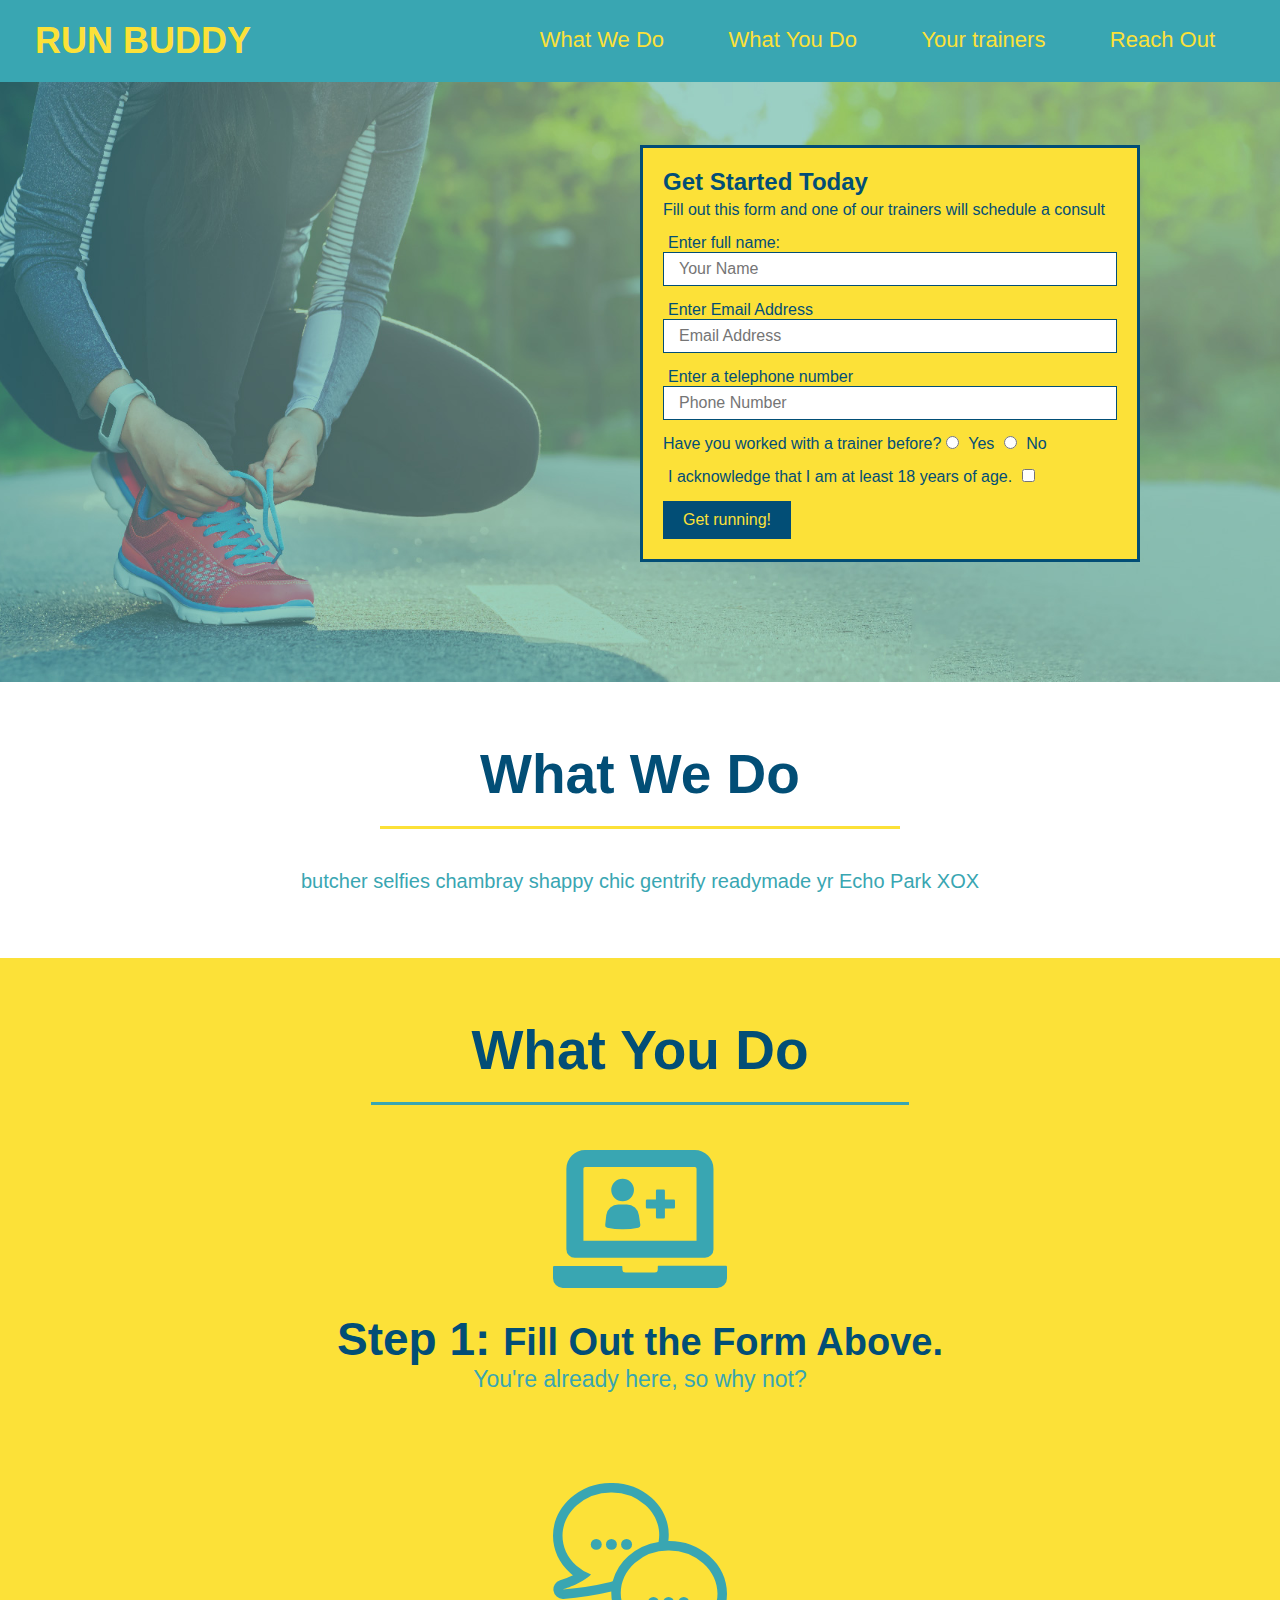
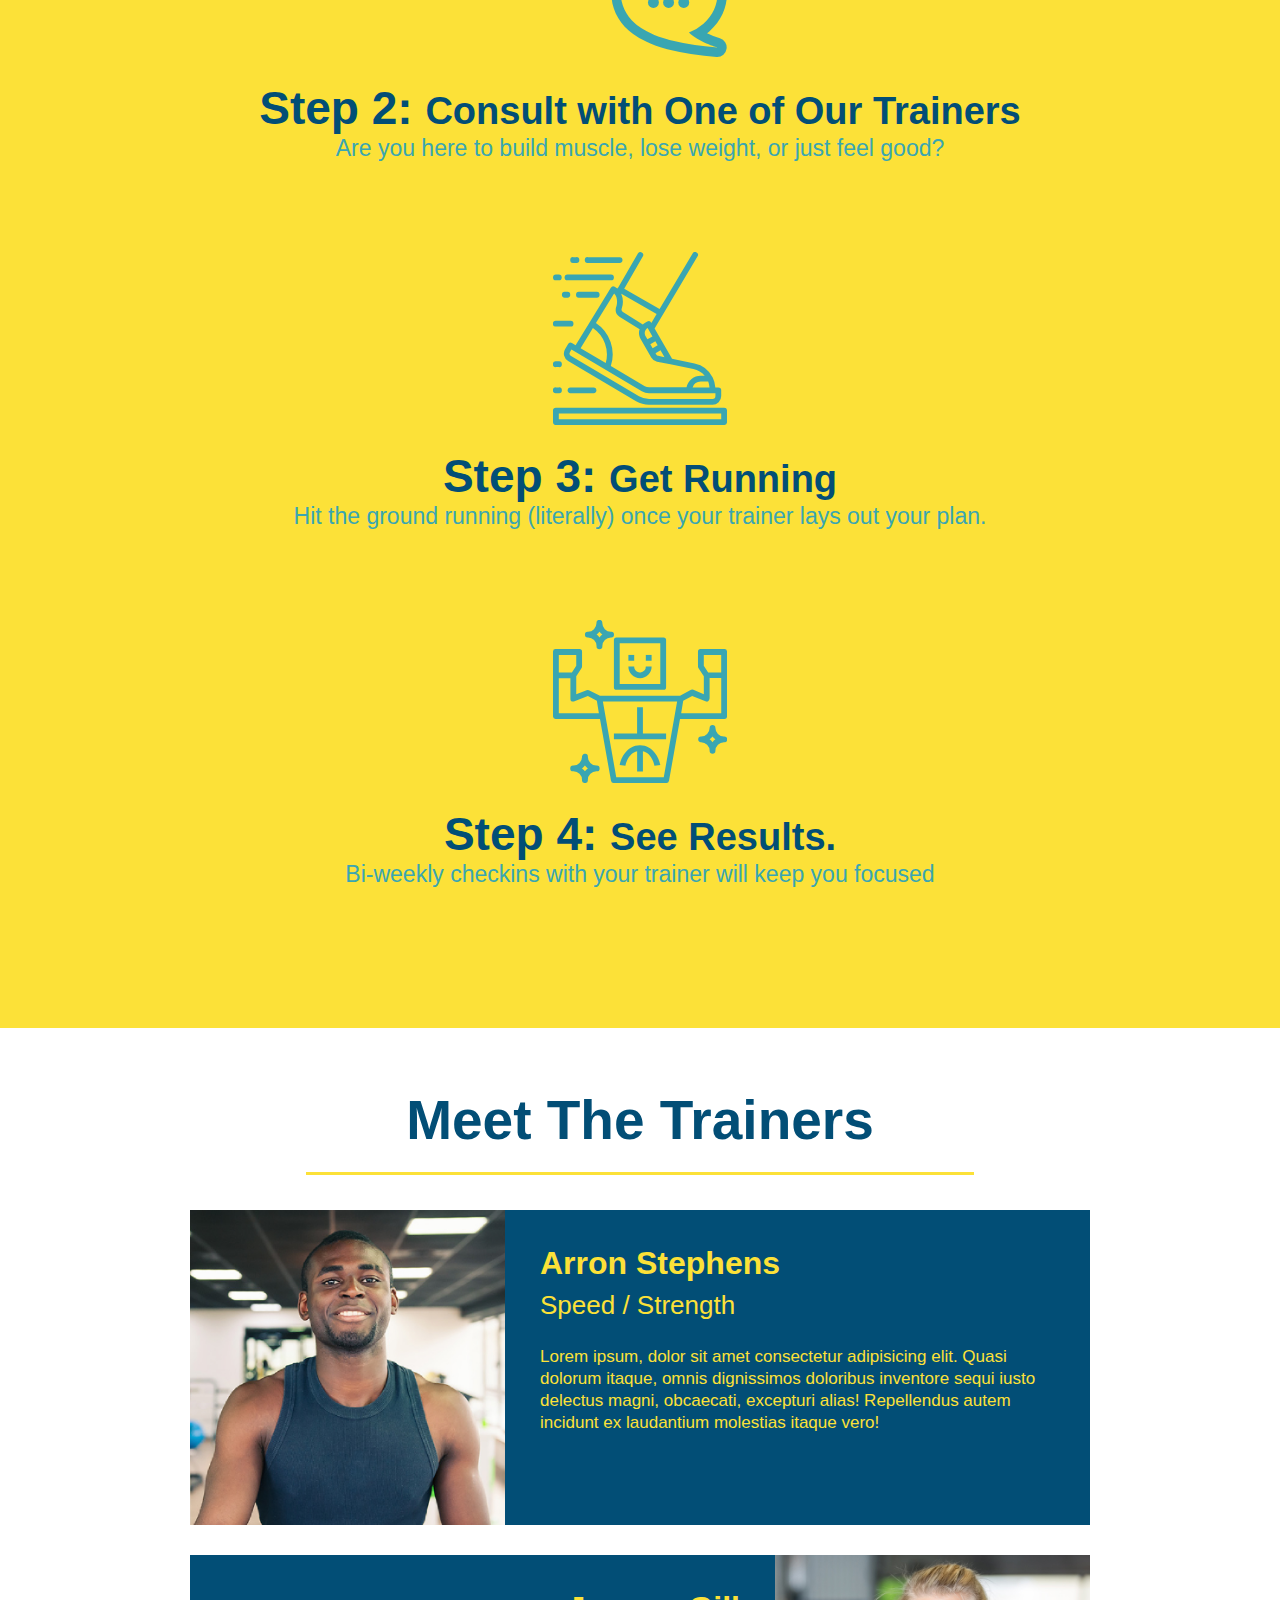
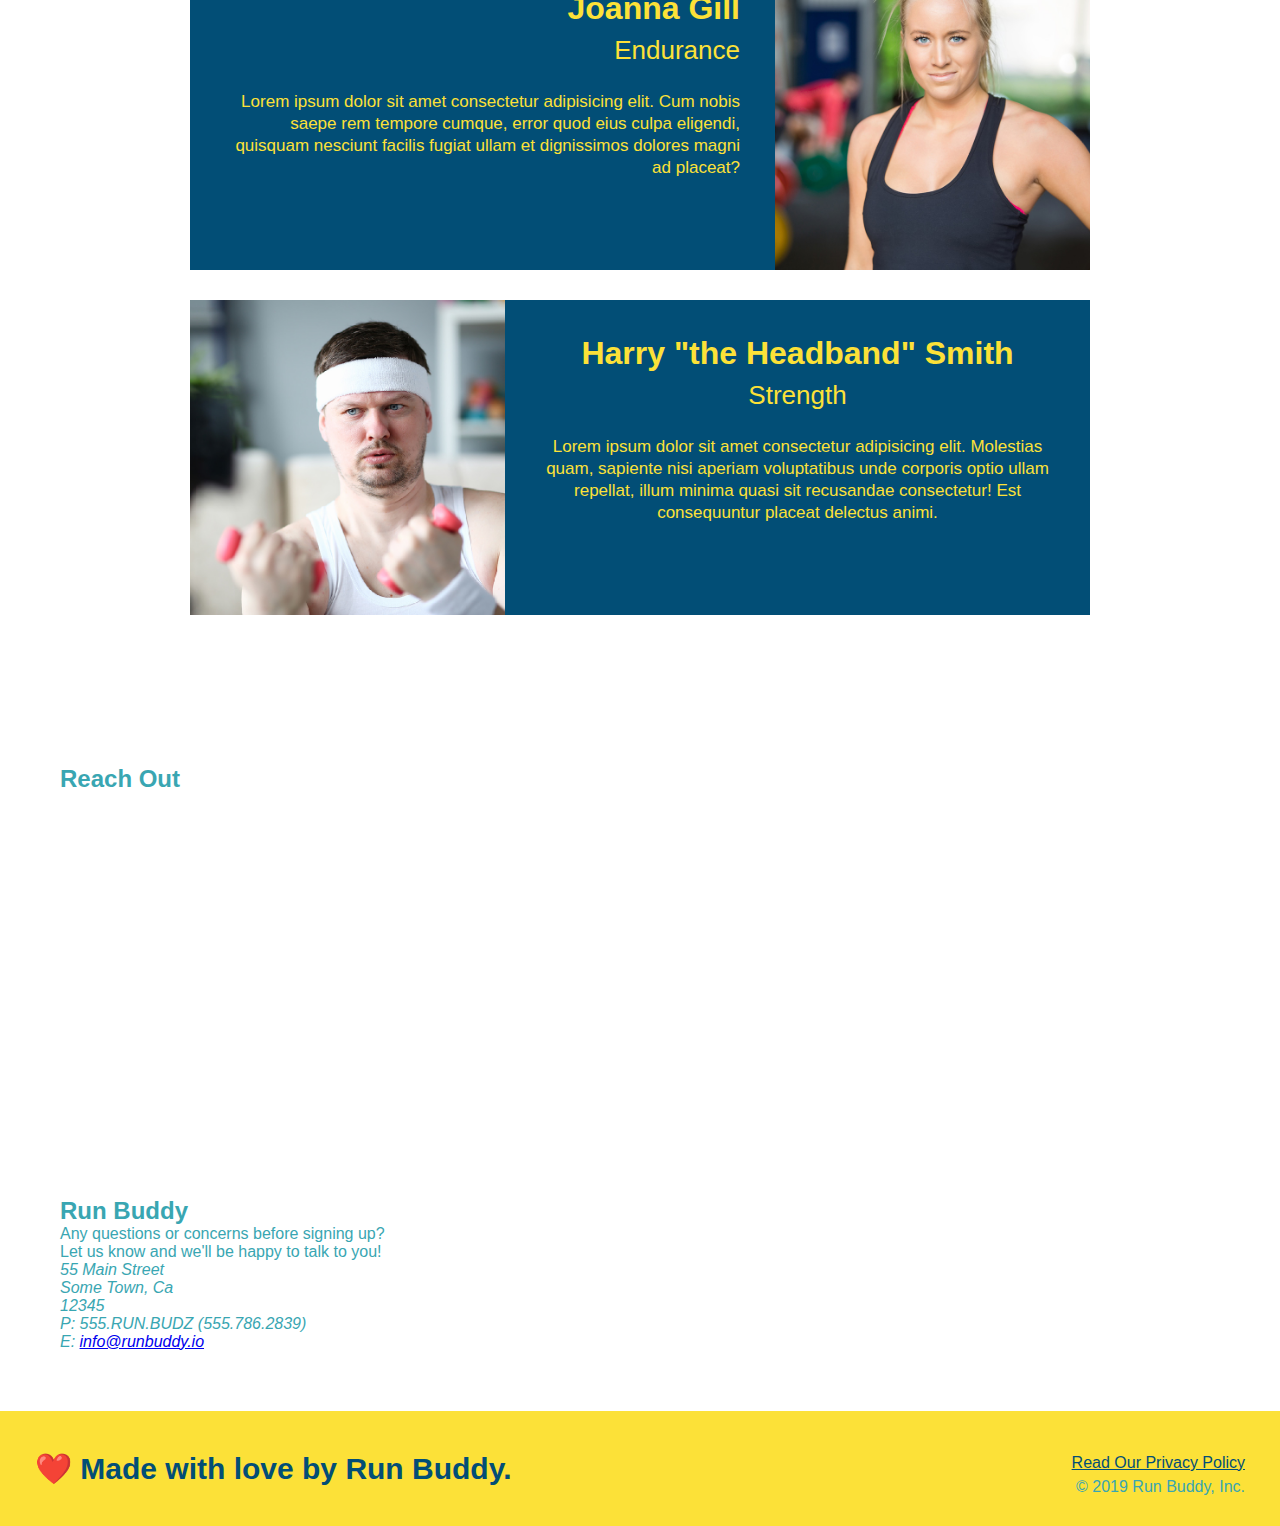
==== commit 8487f490: "added iframe" ====
--- a/index.html
+++ b/index.html
@@ -147,6 +147,32 @@
         <!-- "Reach Out" section-->
         <section>
             <h2>Reach Out</h2>
+            <div class="contact-info">
+                <iframe
+                    src="https://www.google.com/maps/embed?pb=!1m14!1m12!1m3!1d12182.30520634488!2d-74.0652613!3d40.2407219!2m3!1f0!2f0!3f0!3m2!1i1024!2i768!4f13.1!5e0!3m2!1sen!2sus!4v1561060983193!5m2!1sen!2sus"
+                    frameborder="0"
+                    height="400"
+                    width="400"
+                    style="border:0"
+                    allowfullscreen
+                >
+                </iframe>
+                <div>
+                    <h3>Run Buddy</h3>
+                    <p>
+                        Any questions or concerns before signing up?
+                        <br />
+                        Let us know and we'll be happy to talk to you!
+                    </p>
+                    <address>
+                        55 Main Street <br/>
+                        Some Town, Ca <br/>
+                        12345<br />
+                        P: 555.RUN.BUDZ (555.786.2839)<br/>
+                        E: <a href="mailto:info@runbuddy.io">info@runbuddy.io</a>
+                    </address>
+                </div>
+            </div>
         </section>
 
         <!--Footer-->
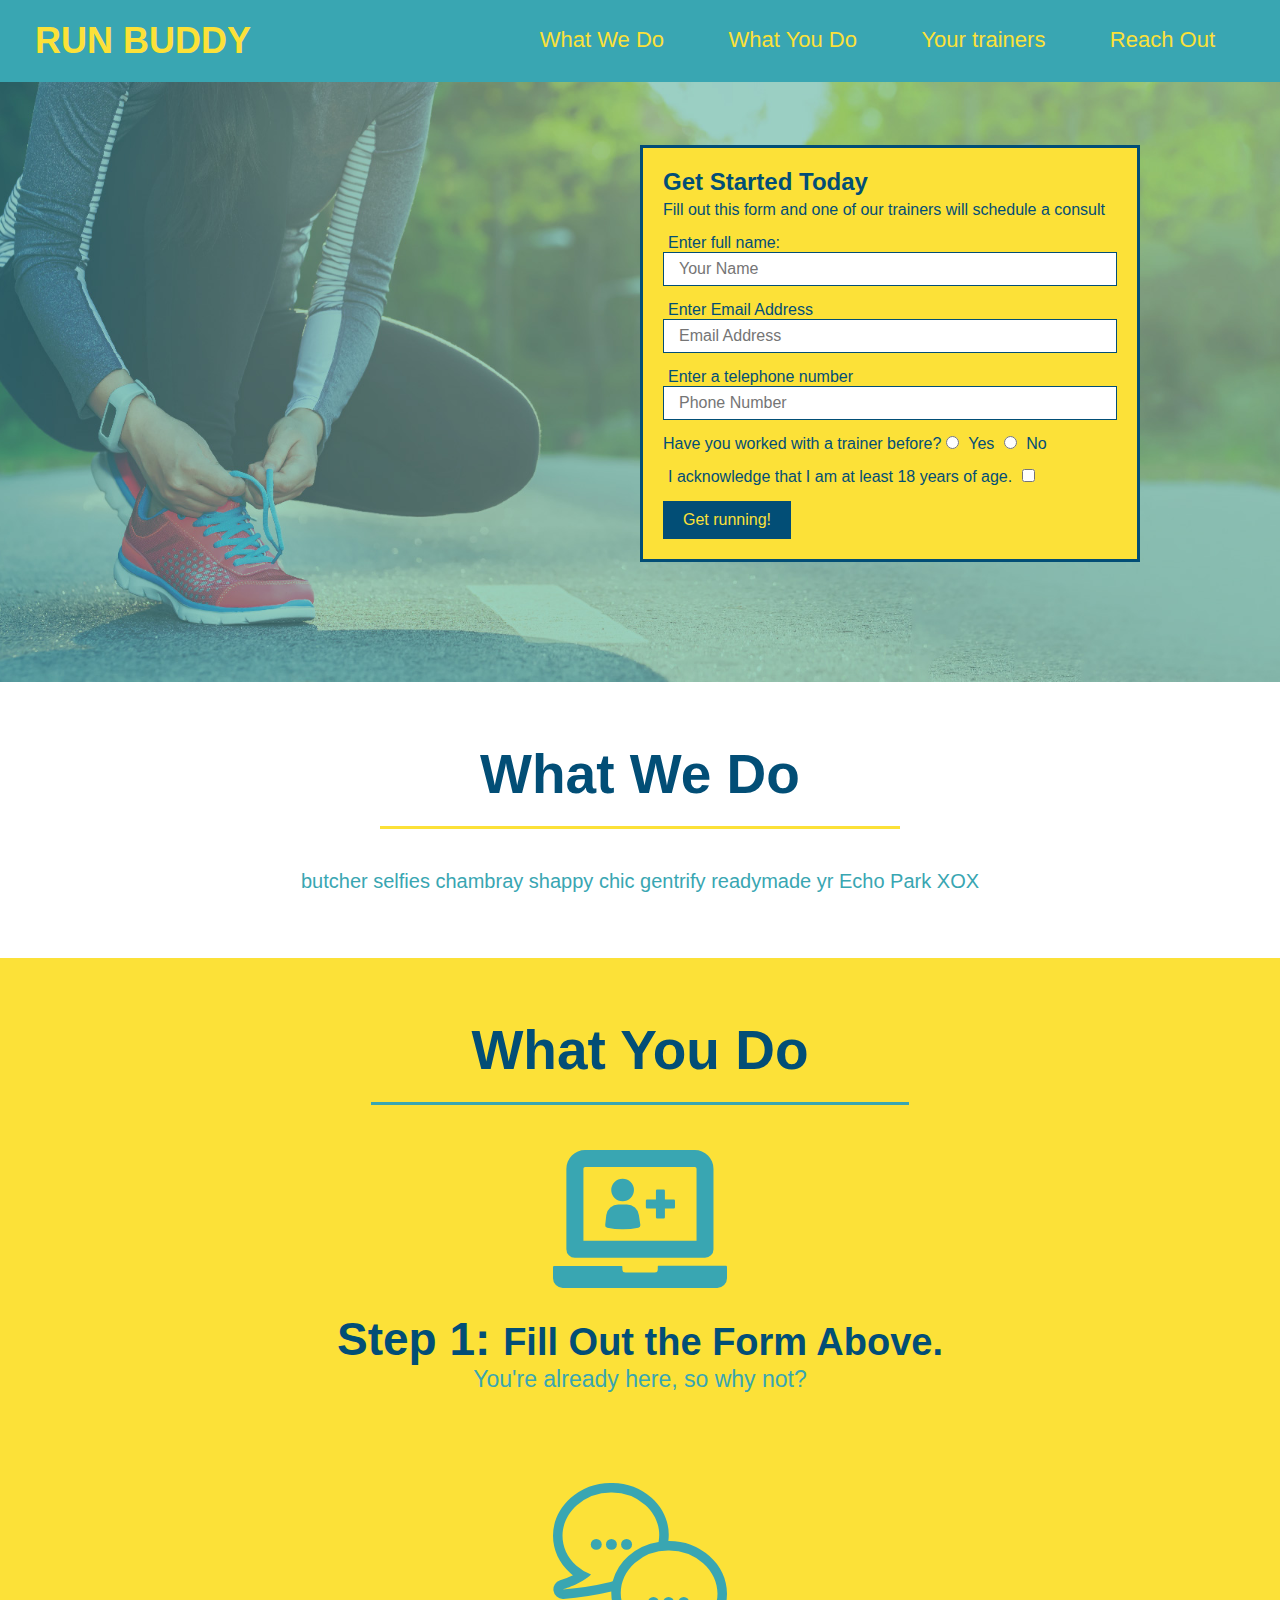
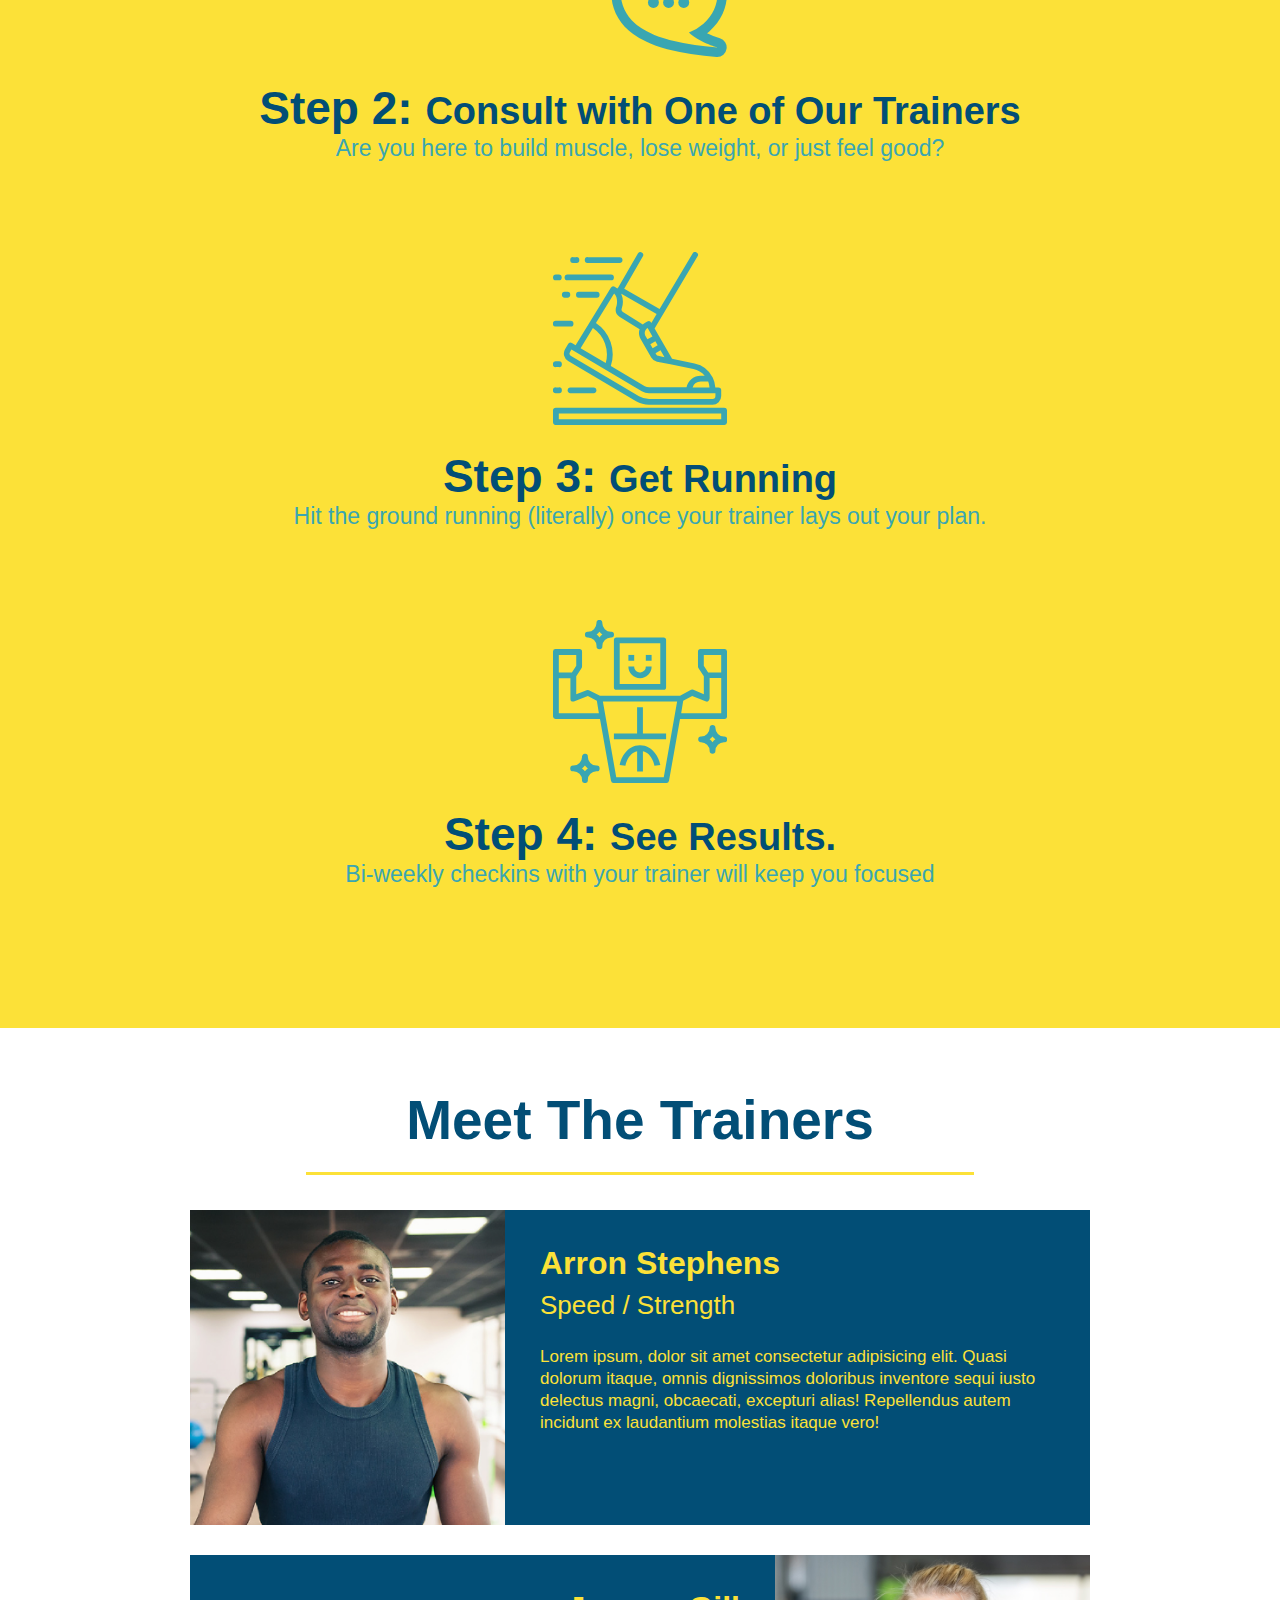
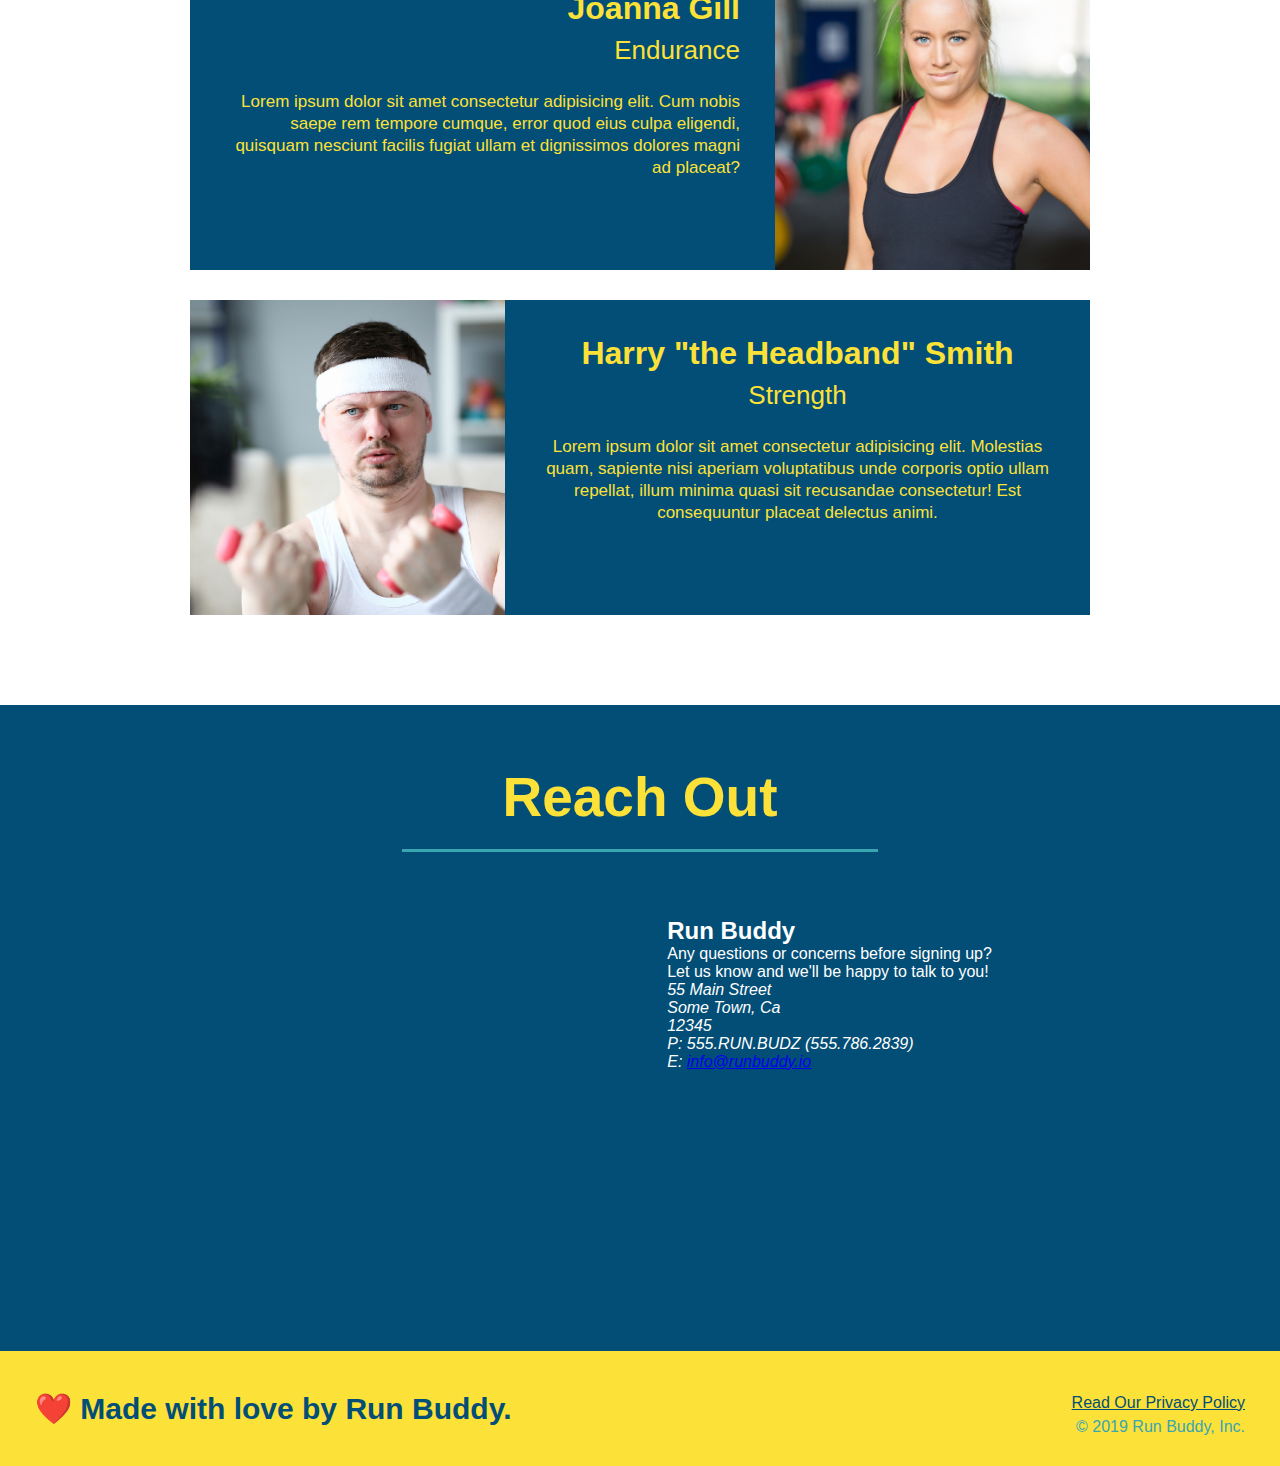
==== commit 4657434b: "styled contact" ====
--- a/index.html
+++ b/index.html
@@ -145,8 +145,8 @@
         </section>
 
         <!-- "Reach Out" section-->
-        <section>
-            <h2>Reach Out</h2>
+        <section id="reach-out" class="contact">
+            <h2 class="section-title secondary-border">Reach Out</h2>
             <div class="contact-info">
                 <iframe
                     src="https://www.google.com/maps/embed?pb=!1m14!1m12!1m3!1d12182.30520634488!2d-74.0652613!3d40.2407219!2m3!1f0!2f0!3f0!3m2!1i1024!2i768!4f13.1!5e0!3m2!1sen!2sus!4v1561060983193!5m2!1sen!2sus"
--- a/assets/css/style.css
+++ b/assets/css/style.css
@@ -227,4 +227,29 @@
 .trainer-bio p {
     font-size: 17px;
     line-height: 1.3;
+}
+
+/* Reach out style starts */
+
+.contact {
+    text-align: center;
+    background-color: #024e76;
+}
+
+.contact h2 {
+    color: #fce138;
+}
+
+.contact-info iframe {
+    width: 400px;
+    height: 400px;
+}
+
+.contact-info div {
+    width: 410px;
+    display: inline-block;
+    vertical-align: top;
+    text-align: left;
+    margin: 30px 0 0 60px;
+    color: white;
 }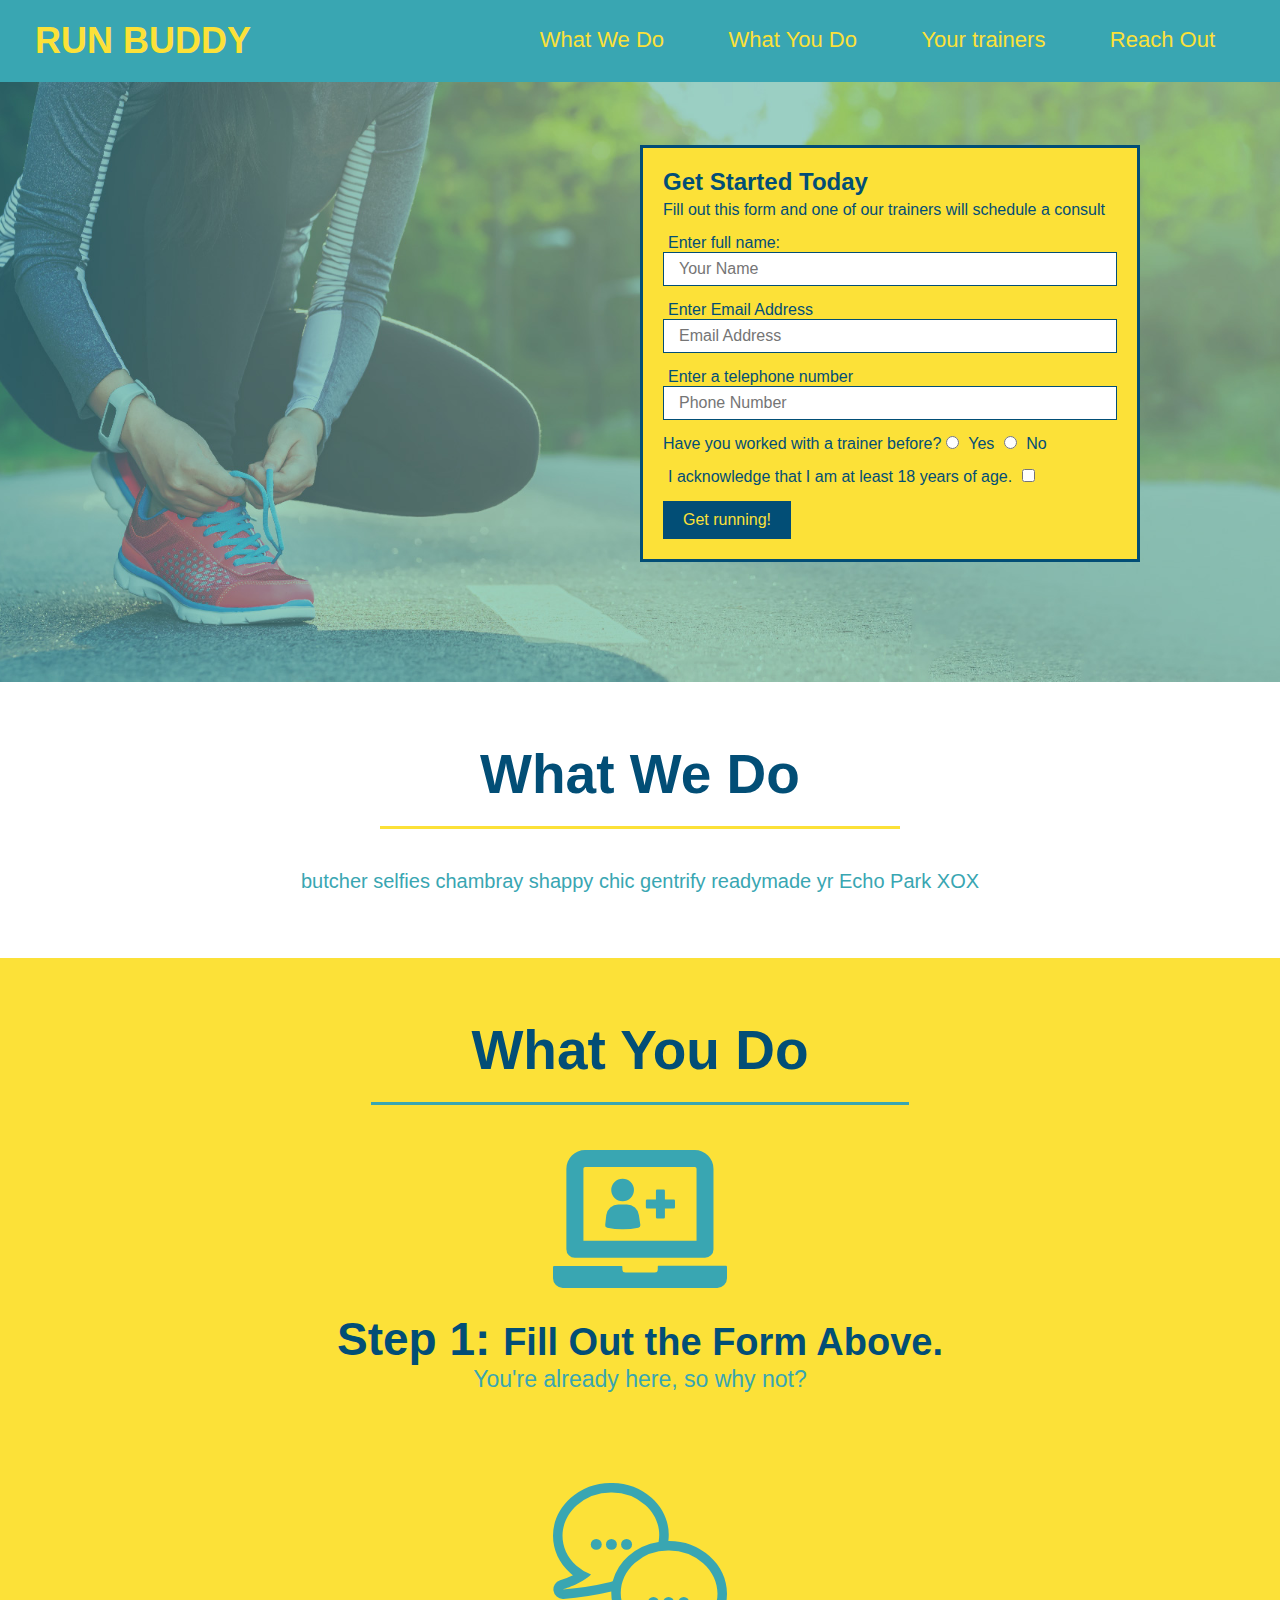
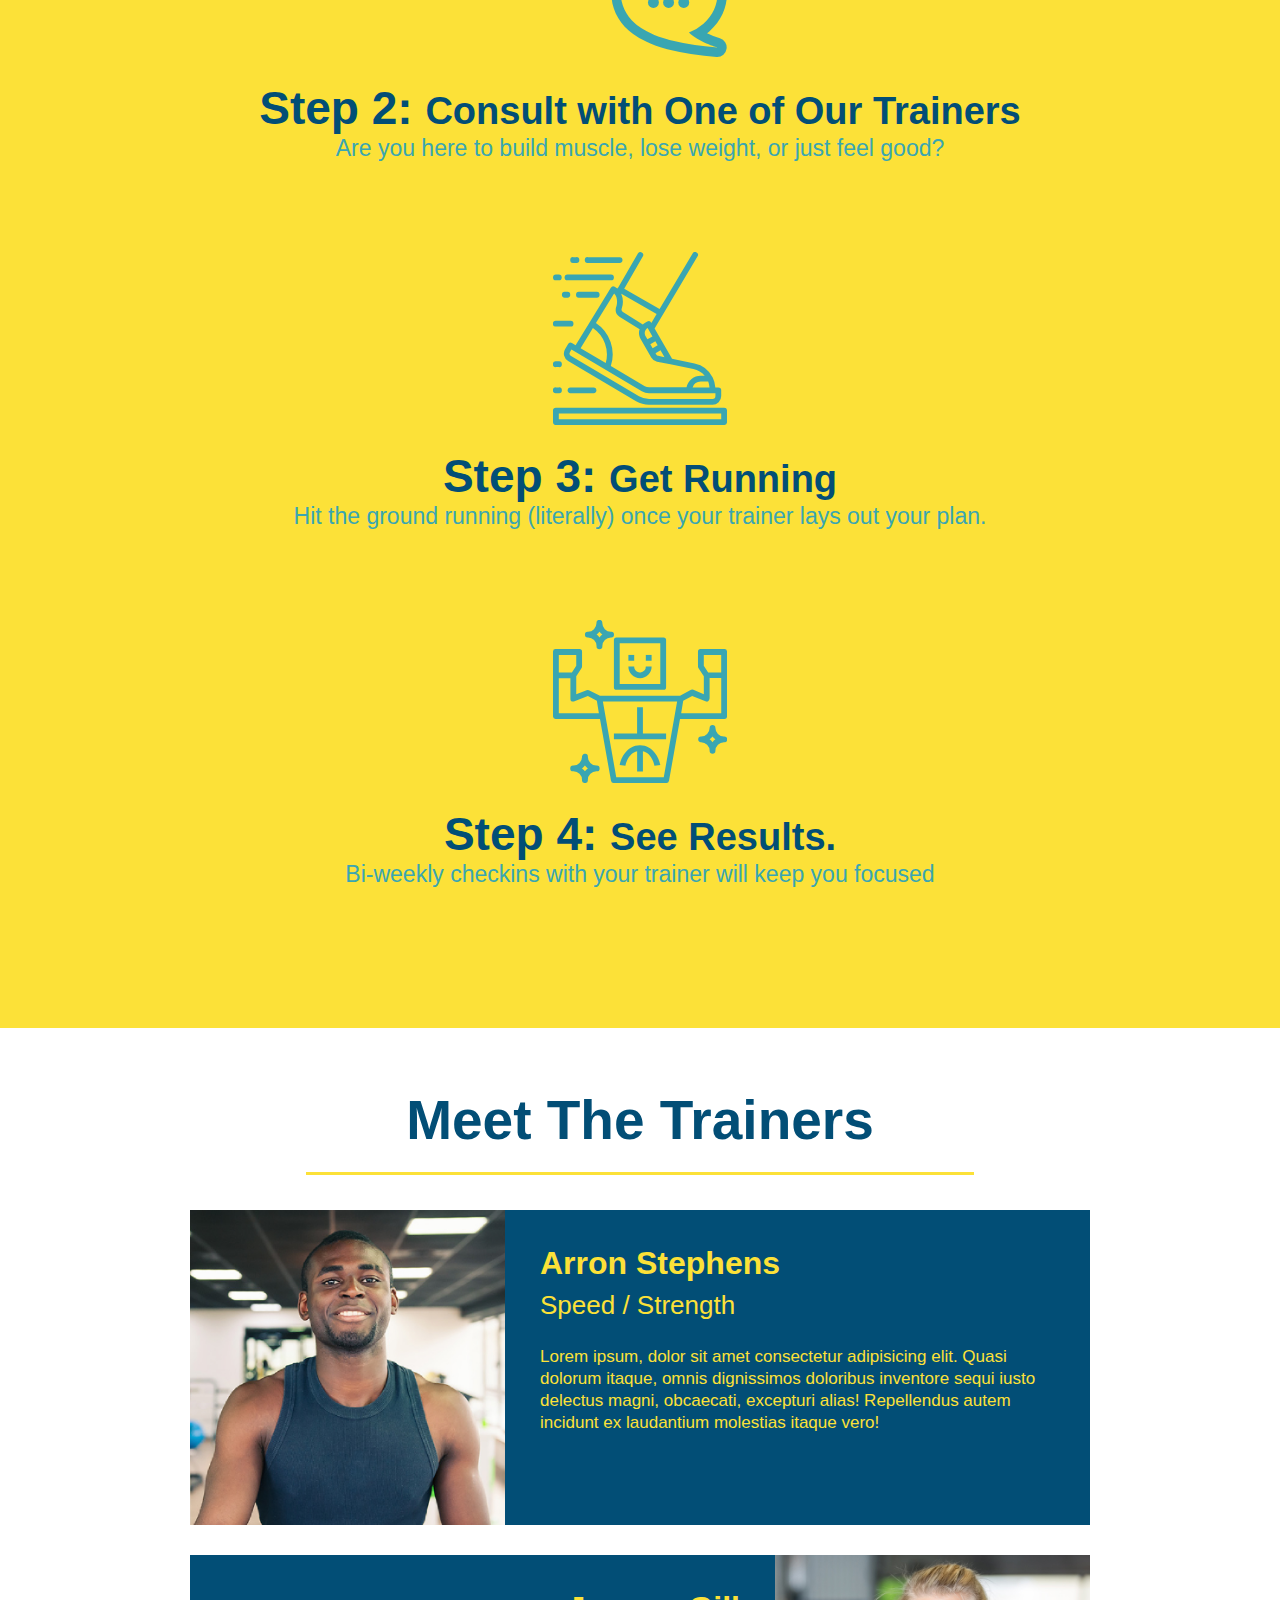
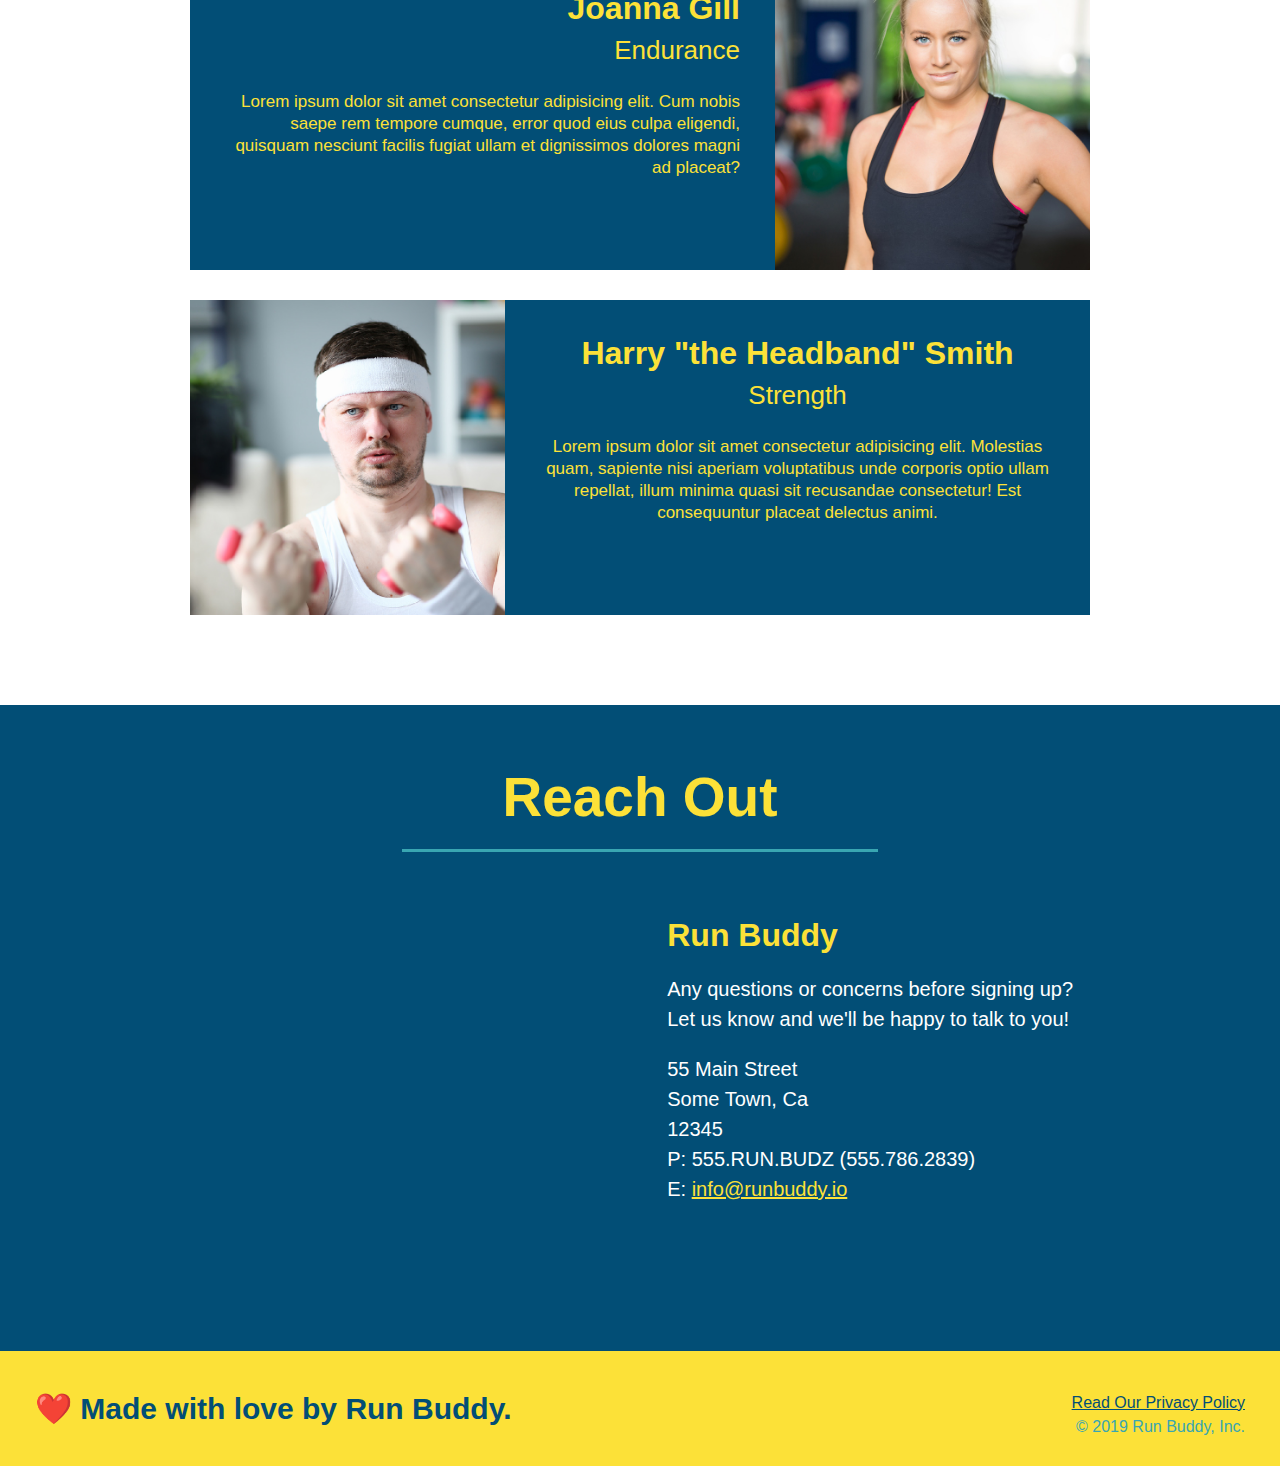
==== commit 11fa1991: "privacy policy" ====
--- a/index.html
+++ b/index.html
@@ -179,7 +179,7 @@
         <footer>
             <h2>❤️ Made with love by Run Buddy.</h2>
             <div>
-                <a href="#">Read Our Privacy Policy</a><br />
+                <a href="./privacy-policy.html">Read Our Privacy Policy</a><br />
                 &copy; 2019 Run Buddy, Inc.
             </div>
         </footer>
--- a/assets/css/style.css
+++ b/assets/css/style.css
@@ -252,4 +252,22 @@
     text-align: left;
     margin: 30px 0 0 60px;
     color: white;
-}+}
+
+.contact-info h3 {
+    color: #fce138;
+    font-size: 32px;
+}
+
+.contact-info p, .contact-info address {
+    margin: 20px 0;
+    line-height: 1.5;
+    font-size: 20px;
+    font-style: normal;
+}
+
+.contact-info a {
+    color: #fce138;
+}
+
+/* Reach out style ends */